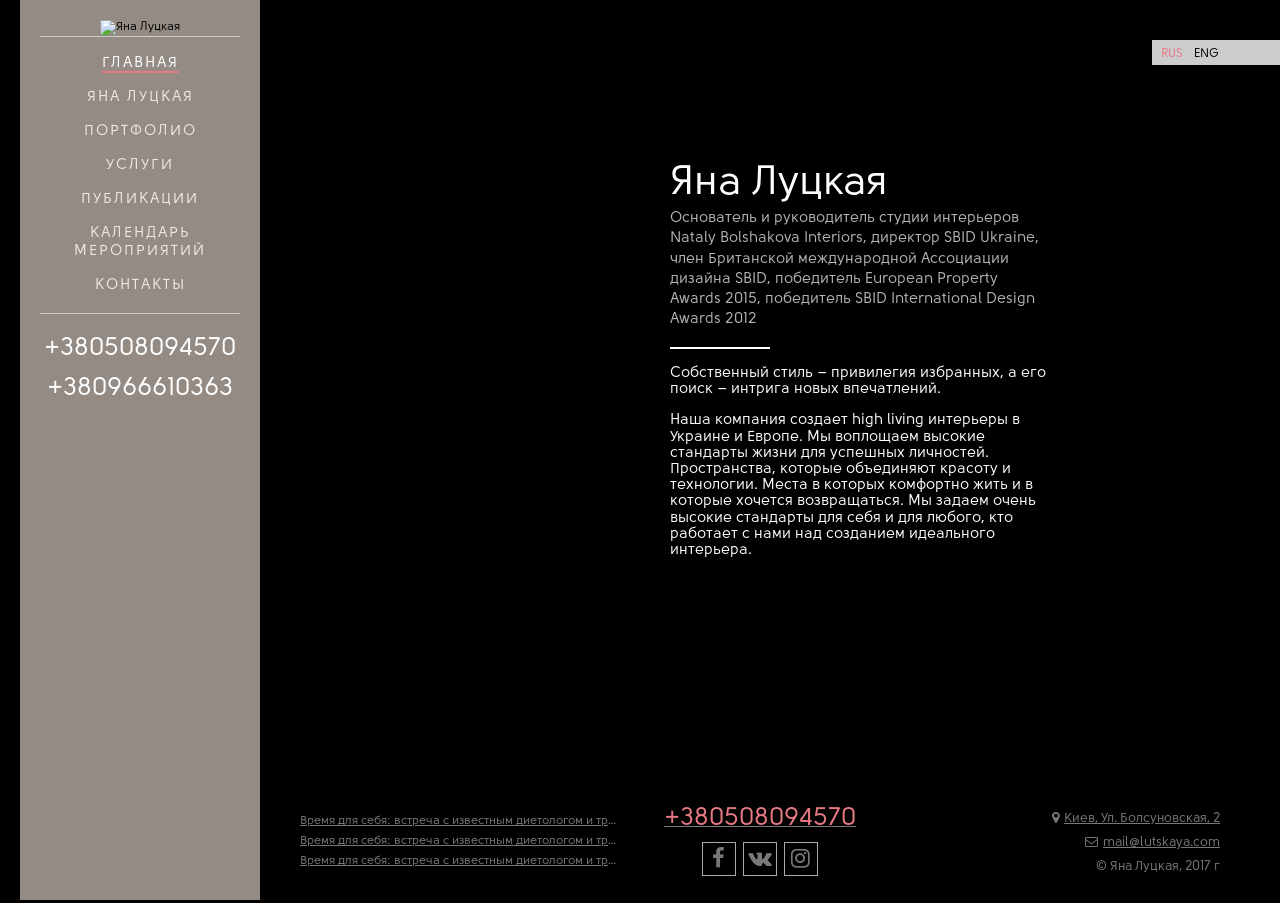
==== app/about.html @ 4d5d0f9c "main, contact, portfolio, about" ====
<!DOCTYPE html>
<html lang="ru">
<head>
	<meta charset="utf-8">
	<title>LutskaDesign</title>
	<meta name="description" content="">

	<meta http-equiv="X-UA-Compatible" content="IE=edge">
	<meta name="viewport" content="width=device-width, initial-scale=1, maximum-scale=1">

	<link rel="shortcut icon" href="favicon/favicon.ico" type="image/x-icon">
	<link rel="apple-touch-icon" href="favicon/apple-touch-icon.png">
	<link rel="apple-touch-icon" sizes="72x72" href="favicon/apple-touch-icon-72x72.png">
	<link rel="apple-touch-icon" sizes="114x114" href="favicon/apple-touch-icon-114x114.png">

	<link rel="stylesheet" href="libs/normalize.css/normalize.css">
	<link rel="stylesheet" href="libs/bootstrap-grid-only/css/grid12.css">
	<link rel="stylesheet" href="css/animate.css">
	<link rel="stylesheet" href="libs/owl-carousel-2/assets/owl.carousel.css">
	<link rel="stylesheet" href="libs/owl-carousel/owl.theme.css">
	<link rel="stylesheet" href="libs/unitegallery/dist/css/unite-gallery.css">
	<link rel="stylesheet" href="css/fonts.css">
	<link rel="stylesheet" href="css/font-awesome.min.css">
	<link rel="stylesheet" href="css/main.css">
	<script src="https://ajax.googleapis.com/ajax/libs/jquery/2.2.4/jquery.min.js"></script>

</head>

<body>

	<div class="sidebar-menu">
		<a href="index.html"><img src="/img/frontend/logo.png" alt="Яна Луцкая" class="logo"></a>
		<ul class="menu">
			<li class="menu-item"><a class="active" href="index.html">главная</a></li>
			<li class="menu-item"><a href="about.html">яна луцкая</a></li>
			<li class="menu-item"><a href="portfolio.html">портфолио</a></li>
			<li class="menu-item"><a href="services.html">услуги</a></li>
			<li class="menu-item"><a href="publication.html">публикации</a></li>
			<li class="menu-item"><a href="calendar.html">календарь мероприятий</a></li>
			<li class="menu-item"><a href="contact.html">контакты</a></li>
		</ul>
		<ul class="phones">
			<li class="phones-item"><a href="tel:+380508094570">+380508094570</a></li>
			<li class="phones-item"><a href="tel:+380966610363">+380966610363</a></li>
		</ul>
	</div>
	<ul class="langs">
		<li class="lang-item"><a class="active" href="#">rus</a></li>
		<li class="lang-item"><a href="#">eng</a></li>
	</ul>

	<div class="about-section page-about-section" style="background-image: url('/img/frontend/about.jpg');">
		<div class="description-wrap">
			<h2 class="about-title"> Яна Луцкая</h2>
			<p class="subtitle">О​снователь и руководитель студии интерьеров​ Nataly Bolshakova Interiors​, директор SBID Ukraine​, ​член​ Британской международной Ассоциации дизайна SBID, победитель European Property Awards 2015, победитель SBID International Design Awards 2012</p>
			<hr class="hr-1">
			<div class="descriotion">
				<p>Собственный стиль – привилегия избранных, а его поиск – интрига новых впечатлений.</p>
				<p>Наша компания создает high living интерьеры в Украине и Европе. ​Мы воплощаем высокие стандарты жизни для успешных личностей. Пространства, которые объединяют красоту и технологии. Места в которых комфортно жить и в которые хочется возвращаться. Мы задаем очень высокие стандарты для себя и для любого, кто работает с нами над созданием идеального интерьера. </p>
			</div>
		</div>
	</div>

	<footer class="footer">
		<div class="wrapper">
			<div class="news">
				<ul class="news-list">
					<li><a href="#">Время для себя: встреча с известным диетологом и тренером Линой Вертагус</a></li>
					<li><a href="#">Время для себя: встреча с известным диетологом и тренером Линой Вертагус</a></li>
					<li><a href="#">Время для себя: встреча с известным диетологом и тренером Линой Вертагус</a></li>
				</ul>
			</div>
			<div class="contacts">
				<ul>
					<li><a href="#"><i class="fa fa-map-marker"></i>Киев, Ул. Болсуновская, 2</a></li>
					<li><a href="mailto:mail@lutskaya.com"><i class="fa fa-envelope-o"></i>mail@lutskaya.com</a></li>
					<li>© Яна Луцкая, 2017 г</li>
				</ul>
			</div>
			<div class="center">
				<div class="phone"><a href="tel:+380508094570">+380508094570</a></div>
				<div class="social clearfix">
					<a href="#"><i class="fa fa-facebook"></i></a>
					<a href="#"><i class="fa fa-vk"></i></a>
					<a href="#"><i class="fa fa-instagram"></i></a>
				</div>
			</div>
		</div>
	</footer>
	<script src="libs/jquery/dist/jquery.min.js"></script>
	<script src="libs/owl-carousel-2/owl.carousel.min.js"></script>
	<script src="libs/unitegallery/dist/js/unitegallery.js"></script>
	<script src="libs/unitegallery/dist/themes/tiles/ug-theme-tiles.js"></script>
	<script src="js/masonry.pkgd.min.js"></script>
	<script src="js/common.js"></script>


</body>
</html>
---- app/libs/bootstrap-grid-only/css/grid12.css ----
@-ms-viewport {
  width: device-width;
}
.visible-xs,
.visible-sm,
.visible-md,
.visible-lg {
  display: none !important;
}
.visible-xs-block,
.visible-xs-inline,
.visible-xs-inline-block,
.visible-sm-block,
.visible-sm-inline,
.visible-sm-inline-block,
.visible-md-block,
.visible-md-inline,
.visible-md-inline-block,
.visible-lg-block,
.visible-lg-inline,
.visible-lg-inline-block {
  display: none !important;
}
@media (max-width: 767px) {
  .visible-xs {
    display: block !important;
  }
  table.visible-xs {
    display: table;
  }
  tr.visible-xs {
    display: table-row !important;
  }
  th.visible-xs,
  td.visible-xs {
    display: table-cell !important;
  }
}
@media (max-width: 767px) {
  .visible-xs-block {
    display: block !important;
  }
}
@media (max-width: 767px) {
  .visible-xs-inline {
    display: inline !important;
  }
}
@media (max-width: 767px) {
  .visible-xs-inline-block {
    display: inline-block !important;
  }
}
@media (min-width: 768px) and (max-width: 991px) {
  .visible-sm {
    display: block !important;
  }
  table.visible-sm {
    display: table;
  }
  tr.visible-sm {
    display: table-row !important;
  }
  th.visible-sm,
  td.visible-sm {
    display: table-cell !important;
  }
}
@media (min-width: 768px) and (max-width: 991px) {
  .visible-sm-block {
    display: block !important;
  }
}
@media (min-width: 768px) and (max-width: 991px) {
  .visible-sm-inline {
    display: inline !important;
  }
}
@media (min-width: 768px) and (max-width: 991px) {
  .visible-sm-inline-block {
    display: inline-block !important;
  }
}
@media (min-width: 992px) and (max-width: 1199px) {
  .visible-md {
    display: block !important;
  }
  table.visible-md {
    display: table;
  }
  tr.visible-md {
    display: table-row !important;
  }
  th.visible-md,
  td.visible-md {
    display: table-cell !important;
  }
}
@media (min-width: 992px) and (max-width: 1199px) {
  .visible-md-block {
    display: block !important;
  }
}
@media (min-width: 992px) and (max-width: 1199px) {
  .visible-md-inline {
    display: inline !important;
  }
}
@media (min-width: 992px) and (max-width: 1199px) {
  .visible-md-inline-block {
    display: inline-block !important;
  }
}
@media (min-width: 1200px) {
  .visible-lg {
    display: block !important;
  }
  table.visible-lg {
    display: table;
  }
  tr.visible-lg {
    display: table-row !important;
  }
  th.visible-lg,
  td.visible-lg {
    display: table-cell !important;
  }
}
@media (min-width: 1200px) {
  .visible-lg-block {
    display: block !important;
  }
}
@media (min-width: 1200px) {
  .visible-lg-inline {
    display: inline !important;
  }
}
@media (min-width: 1200px) {
  .visible-lg-inline-block {
    display: inline-block !important;
  }
}
@media (max-width: 767px) {
  .hidden-xs {
    display: none !important;
  }
}
@media (min-width: 768px) and (max-width: 991px) {
  .hidden-sm {
    display: none !important;
  }
}
@media (min-width: 992px) and (max-width: 1199px) {
  .hidden-md {
    display: none !important;
  }
}
@media (min-width: 1200px) {
  .hidden-lg {
    display: none !important;
  }
}
.visible-print {
  display: none !important;
}
@media print {
  .visible-print {
    display: block !important;
  }
  table.visible-print {
    display: table;
  }
  tr.visible-print {
    display: table-row !important;
  }
  th.visible-print,
  td.visible-print {
    display: table-cell !important;
  }
}
.visible-print-block {
  display: none !important;
}
@media print {
  .visible-print-block {
    display: block !important;
  }
}
.visible-print-inline {
  display: none !important;
}
@media print {
  .visible-print-inline {
    display: inline !important;
  }
}
.visible-print-inline-block {
  display: none !important;
}
@media print {
  .visible-print-inline-block {
    display: inline-block !important;
  }
}
@media print {
  .hidden-print {
    display: none !important;
  }
}
.container {
  margin-right: auto;
  margin-left: auto;
  padding-left: 15px;
  padding-right: 15px;
}
@media (min-width: 768px) {
  .container {
    width: 750px;
  }
}
@media (min-width: 992px) {
  .container {
    width: 970px;
  }
}
@media (min-width: 1200px) {
  .container {
    width: 1170px;
  }
}
.container-fluid {
  margin-right: auto;
  margin-left: auto;
  padding-left: 15px;
  padding-right: 15px;
}
.row {
  margin-left: -15px;
  margin-right: -15px;
}
.col, .col-xs-1, .col-sm-1, .col-md-1, .col-lg-1, .col-xs-2, .col-sm-2, .col-md-2, .col-lg-2, .col-xs-3, .col-sm-3, .col-md-3, .col-lg-3, .col-xs-4, .col-sm-4, .col-md-4, .col-lg-4, .col-xs-5, .col-sm-5, .col-md-5, .col-lg-5, .col-xs-6, .col-sm-6, .col-md-6, .col-lg-6, .col-xs-7, .col-sm-7, .col-md-7, .col-lg-7, .col-xs-8, .col-sm-8, .col-md-8, .col-lg-8, .col-xs-9, .col-sm-9, .col-md-9, .col-lg-9, .col-xs-10, .col-sm-10, .col-md-10, .col-lg-10, .col-xs-11, .col-sm-11, .col-md-11, .col-lg-11, .col-xs-12, .col-sm-12, .col-md-12, .col-lg-12 {
  position: relative;
  min-height: 1px;
  padding-left: 15px;
  padding-right: 15px;
}
.col, .col-xs-1, .col-xs-2, .col-xs-3, .col-xs-4, .col-xs-5, .col-xs-6, .col-xs-7, .col-xs-8, .col-xs-9, .col-xs-10, .col-xs-11, .col-xs-12 {
  float: left;
}
.col-xs-12 {
  width: 100%;
}
.col-xs-11 {
  width: 91.66666667%;
}
.col-xs-10 {
  width: 83.33333333%;
}
.col-xs-9 {
  width: 75%;
}
.col-xs-8 {
  width: 66.66666667%;
}
.col-xs-7 {
  width: 58.33333333%;
}
.col-xs-6 {
  width: 50%;
}
.col-xs-5 {
  width: 41.66666667%;
}
.col-xs-4 {
  width: 33.33333333%;
}
.col-xs-3 {
  width: 25%;
}
.col-xs-2 {
  width: 16.66666667%;
}
.col-xs-1 {
  width: 8.33333333%;
}
.col-xs-pull-12 {
  right: 100%;
}
.col-xs-pull-11 {
  right: 91.66666667%;
}
.col-xs-pull-10 {
  right: 83.33333333%;
}
.col-xs-pull-9 {
  right: 75%;
}
.col-xs-pull-8 {
  right: 66.66666667%;
}
.col-xs-pull-7 {
  right: 58.33333333%;
}
.col-xs-pull-6 {
  right: 50%;
}
.col-xs-pull-5 {
  right: 41.66666667%;
}
.col-xs-pull-4 {
  right: 33.33333333%;
}
.col-xs-pull-3 {
  right: 25%;
}
.col-xs-pull-2 {
  right: 16.66666667%;
}
.col-xs-pull-1 {
  right: 8.33333333%;
}
.col-xs-pull-0 {
  right: auto;
}
.col-xs-push-12 {
  left: 100%;
}
.col-xs-push-11 {
  left: 91.66666667%;
}
.col-xs-push-10 {
  left: 83.33333333%;
}
.col-xs-push-9 {
  left: 75%;
}
.col-xs-push-8 {
  left: 66.66666667%;
}
.col-xs-push-7 {
  left: 58.33333333%;
}
.col-xs-push-6 {
  left: 50%;
}
.col-xs-push-5 {
  left: 41.66666667%;
}
.col-xs-push-4 {
  left: 33.33333333%;
}
.col-xs-push-3 {
  left: 25%;
}
.col-xs-push-2 {
  left: 16.66666667%;
}
.col-xs-push-1 {
  left: 8.33333333%;
}
.col-xs-push-0 {
  left: auto;
}
.col-xs-offset-12 {
  margin-left: 100%;
}
.col-xs-offset-11 {
  margin-left: 91.66666667%;
}
.col-xs-offset-10 {
  margin-left: 83.33333333%;
}
.col-xs-offset-9 {
  margin-left: 75%;
}
.col-xs-offset-8 {
  margin-left: 66.66666667%;
}
.col-xs-offset-7 {
  margin-left: 58.33333333%;
}
.col-xs-offset-6 {
  margin-left: 50%;
}
.col-xs-offset-5 {
  margin-left: 41.66666667%;
}
.col-xs-offset-4 {
  margin-left: 33.33333333%;
}
.col-xs-offset-3 {
  margin-left: 25%;
}
.col-xs-offset-2 {
  margin-left: 16.66666667%;
}
.col-xs-offset-1 {
  margin-left: 8.33333333%;
}
.col-xs-offset-0 {
  margin-left: 0%;
}
@media (min-width: 768px) {
  .col, .col-sm-1, .col-sm-2, .col-sm-3, .col-sm-4, .col-sm-5, .col-sm-6, .col-sm-7, .col-sm-8, .col-sm-9, .col-sm-10, .col-sm-11, .col-sm-12 {
    float: left;
  }
  .col-sm-12 {
    width: 100%;
  }
  .col-sm-11 {
    width: 91.66666667%;
  }
  .col-sm-10 {
    width: 83.33333333%;
  }
  .col-sm-9 {
    width: 75%;
  }
  .col-sm-8 {
    width: 66.66666667%;
  }
  .col-sm-7 {
    width: 58.33333333%;
  }
  .col-sm-6 {
    width: 50%;
  }
  .col-sm-5 {
    width: 41.66666667%;
  }
  .col-sm-4 {
    width: 33.33333333%;
  }
  .col-sm-3 {
    width: 25%;
  }
  .col-sm-2 {
    width: 16.66666667%;
  }
  .col-sm-1 {
    width: 8.33333333%;
  }
  .col-sm-pull-12 {
    right: 100%;
  }
  .col-sm-pull-11 {
    right: 91.66666667%;
  }
  .col-sm-pull-10 {
    right: 83.33333333%;
  }
  .col-sm-pull-9 {
    right: 75%;
  }
  .col-sm-pull-8 {
    right: 66.66666667%;
  }
  .col-sm-pull-7 {
    right: 58.33333333%;
  }
  .col-sm-pull-6 {
    right: 50%;
  }
  .col-sm-pull-5 {
    right: 41.66666667%;
  }
  .col-sm-pull-4 {
    right: 33.33333333%;
  }
  .col-sm-pull-3 {
    right: 25%;
  }
  .col-sm-pull-2 {
    right: 16.66666667%;
  }
  .col-sm-pull-1 {
    right: 8.33333333%;
  }
  .col-sm-pull-0 {
    right: auto;
  }
  .col-sm-push-12 {
    left: 100%;
  }
  .col-sm-push-11 {
    left: 91.66666667%;
  }
  .col-sm-push-10 {
    left: 83.33333333%;
  }
  .col-sm-push-9 {
    left: 75%;
  }
  .col-sm-push-8 {
    left: 66.66666667%;
  }
  .col-sm-push-7 {
    left: 58.33333333%;
  }
  .col-sm-push-6 {
    left: 50%;
  }
  .col-sm-push-5 {
    left: 41.66666667%;
  }
  .col-sm-push-4 {
    left: 33.33333333%;
  }
  .col-sm-push-3 {
    left: 25%;
  }
  .col-sm-push-2 {
    left: 16.66666667%;
  }
  .col-sm-push-1 {
    left: 8.33333333%;
  }
  .col-sm-push-0 {
    left: auto;
  }
  .col-sm-offset-12 {
    margin-left: 100%;
  }
  .col-sm-offset-11 {
    margin-left: 91.66666667%;
  }
  .col-sm-offset-10 {
    margin-left: 83.33333333%;
  }
  .col-sm-offset-9 {
    margin-left: 75%;
  }
  .col-sm-offset-8 {
    margin-left: 66.66666667%;
  }
  .col-sm-offset-7 {
    margin-left: 58.33333333%;
  }
  .col-sm-offset-6 {
    margin-left: 50%;
  }
  .col-sm-offset-5 {
    margin-left: 41.66666667%;
  }
  .col-sm-offset-4 {
    margin-left: 33.33333333%;
  }
  .col-sm-offset-3 {
    margin-left: 25%;
  }
  .col-sm-offset-2 {
    margin-left: 16.66666667%;
  }
  .col-sm-offset-1 {
    margin-left: 8.33333333%;
  }
  .col-sm-offset-0 {
    margin-left: 0%;
  }
}
@media (min-width: 992px) {
  .col, .col-md-1, .col-md-2, .col-md-3, .col-md-4, .col-md-5, .col-md-6, .col-md-7, .col-md-8, .col-md-9, .col-md-10, .col-md-11, .col-md-12 {
    float: left;
  }
  .col-md-12 {
    width: 100%;
  }
  .col-md-11 {
    width: 91.66666667%;
  }
  .col-md-10 {
    width: 83.33333333%;
  }
  .col-md-9 {
    width: 75%;
  }
  .col-md-8 {
    width: 66.66666667%;
  }
  .col-md-7 {
    width: 58.33333333%;
  }
  .col-md-6 {
    width: 50%;
  }
  .col-md-5 {
    width: 41.66666667%;
  }
  .col-md-4 {
    width: 33.33333333%;
  }
  .col-md-3 {
    width: 25%;
  }
  .col-md-2 {
    width: 16.66666667%;
  }
  .col-md-1 {
    width: 8.33333333%;
  }
  .col-md-pull-12 {
    right: 100%;
  }
  .col-md-pull-11 {
    right: 91.66666667%;
  }
  .col-md-pull-10 {
    right: 83.33333333%;
  }
  .col-md-pull-9 {
    right: 75%;
  }
  .col-md-pull-8 {
    right: 66.66666667%;
  }
  .col-md-pull-7 {
    right: 58.33333333%;
  }
  .col-md-pull-6 {
    right: 50%;
  }
  .col-md-pull-5 {
    right: 41.66666667%;
  }
  .col-md-pull-4 {
    right: 33.33333333%;
  }
  .col-md-pull-3 {
    right: 25%;
  }
  .col-md-pull-2 {
    right: 16.66666667%;
  }
  .col-md-pull-1 {
    right: 8.33333333%;
  }
  .col-md-pull-0 {
    right: auto;
  }
  .col-md-push-12 {
    left: 100%;
  }
  .col-md-push-11 {
    left: 91.66666667%;
  }
  .col-md-push-10 {
    left: 83.33333333%;
  }
  .col-md-push-9 {
    left: 75%;
  }
  .col-md-push-8 {
    left: 66.66666667%;
  }
  .col-md-push-7 {
    left: 58.33333333%;
  }
  .col-md-push-6 {
    left: 50%;
  }
  .col-md-push-5 {
    left: 41.66666667%;
  }
  .col-md-push-4 {
    left: 33.33333333%;
  }
  .col-md-push-3 {
    left: 25%;
  }
  .col-md-push-2 {
    left: 16.66666667%;
  }
  .col-md-push-1 {
    left: 8.33333333%;
  }
  .col-md-push-0 {
    left: auto;
  }
  .col-md-offset-12 {
    margin-left: 100%;
  }
  .col-md-offset-11 {
    margin-left: 91.66666667%;
  }
  .col-md-offset-10 {
    margin-left: 83.33333333%;
  }
  .col-md-offset-9 {
    margin-left: 75%;
  }
  .col-md-offset-8 {
    margin-left: 66.66666667%;
  }
  .col-md-offset-7 {
    margin-left: 58.33333333%;
  }
  .col-md-offset-6 {
    margin-left: 50%;
  }
  .col-md-offset-5 {
    margin-left: 41.66666667%;
  }
  .col-md-offset-4 {
    margin-left: 33.33333333%;
  }
  .col-md-offset-3 {
    margin-left: 25%;
  }
  .col-md-offset-2 {
    margin-left: 16.66666667%;
  }
  .col-md-offset-1 {
    margin-left: 8.33333333%;
  }
  .col-md-offset-0 {
    margin-left: 0%;
  }
}
@media (min-width: 1200px) {
  .col, .col-lg-1, .col-lg-2, .col-lg-3, .col-lg-4, .col-lg-5, .col-lg-6, .col-lg-7, .col-lg-8, .col-lg-9, .col-lg-10, .col-lg-11, .col-lg-12 {
    float: left;
  }
  .col-lg-12 {
    width: 100%;
  }
  .col-lg-11 {
    width: 91.66666667%;
  }
  .col-lg-10 {
    width: 83.33333333%;
  }
  .col-lg-9 {
    width: 75%;
  }
  .col-lg-8 {
    width: 66.66666667%;
  }
  .col-lg-7 {
    width: 58.33333333%;
  }
  .col-lg-6 {
    width: 50%;
  }
  .col-lg-5 {
    width: 41.66666667%;
  }
  .col-lg-4 {
    width: 33.33333333%;
  }
  .col-lg-3 {
    width: 25%;
  }
  .col-lg-2 {
    width: 16.66666667%;
  }
  .col-lg-1 {
    width: 8.33333333%;
  }
  .col-lg-pull-12 {
    right: 100%;
  }
  .col-lg-pull-11 {
    right: 91.66666667%;
  }
  .col-lg-pull-10 {
    right: 83.33333333%;
  }
  .col-lg-pull-9 {
    right: 75%;
  }
  .col-lg-pull-8 {
    right: 66.66666667%;
  }
  .col-lg-pull-7 {
    right: 58.33333333%;
  }
  .col-lg-pull-6 {
    right: 50%;
  }
  .col-lg-pull-5 {
    right: 41.66666667%;
  }
  .col-lg-pull-4 {
    right: 33.33333333%;
  }
  .col-lg-pull-3 {
    right: 25%;
  }
  .col-lg-pull-2 {
    right: 16.66666667%;
  }
  .col-lg-pull-1 {
    right: 8.33333333%;
  }
  .col-lg-pull-0 {
    right: auto;
  }
  .col-lg-push-12 {
    left: 100%;
  }
  .col-lg-push-11 {
    left: 91.66666667%;
  }
  .col-lg-push-10 {
    left: 83.33333333%;
  }
  .col-lg-push-9 {
    left: 75%;
  }
  .col-lg-push-8 {
    left: 66.66666667%;
  }
  .col-lg-push-7 {
    left: 58.33333333%;
  }
  .col-lg-push-6 {
    left: 50%;
  }
  .col-lg-push-5 {
    left: 41.66666667%;
  }
  .col-lg-push-4 {
    left: 33.33333333%;
  }
  .col-lg-push-3 {
    left: 25%;
  }
  .col-lg-push-2 {
    left: 16.66666667%;
  }
  .col-lg-push-1 {
    left: 8.33333333%;
  }
  .col-lg-push-0 {
    left: auto;
  }
  .col-lg-offset-12 {
    margin-left: 100%;
  }
  .col-lg-offset-11 {
    margin-left: 91.66666667%;
  }
  .col-lg-offset-10 {
    margin-left: 83.33333333%;
  }
  .col-lg-offset-9 {
    margin-left: 75%;
  }
  .col-lg-offset-8 {
    margin-left: 66.66666667%;
  }
  .col-lg-offset-7 {
    margin-left: 58.33333333%;
  }
  .col-lg-offset-6 {
    margin-left: 50%;
  }
  .col-lg-offset-5 {
    margin-left: 41.66666667%;
  }
  .col-lg-offset-4 {
    margin-left: 33.33333333%;
  }
  .col-lg-offset-3 {
    margin-left: 25%;
  }
  .col-lg-offset-2 {
    margin-left: 16.66666667%;
  }
  .col-lg-offset-1 {
    margin-left: 8.33333333%;
  }
  .col-lg-offset-0 {
    margin-left: 0%;
  }
}
.clearfix,
.clearfix:before,
.clearfix:after,
.container:before,
.container:after,
.container-fluid:before,
.container-fluid:after,
.row:before,
.row:after {
  content: " ";
  display: table;
}
.clearfix:after,
.container:after,
.container-fluid:after,
.row:after {
  clear: both;
}
.center-block {
  display: block;
  margin-left: auto;
  margin-right: auto;
}
.pull-right {
  float: right !important;
}
.pull-left {
  float: left !important;
}
*,
*:before,
*:after {
  -webkit-box-sizing: border-box;
  -moz-box-sizing: border-box;
  box-sizing: border-box;
}
---- app/libs/unitegallery/dist/css/unite-gallery.css ----
.---------Protection--------{}

.ug-gallery-wrapper, 
.ug-gallery-wrapper *{
	transition: all !important;
	-o-transition: all !important;
	-webkit-transition: all;
	-moz-transition: all !important;
	-ms-transition: all !important;
	max-width:none;
}

.ug-gallery-wrapper{
	z-index:0;
} 

.ug-item-wrapper img{
	width:auto;
	max-width:none;
	margin:0px;
	padding:0px;
}

.ug-videoplayer-wrapper video{
	height:100%;
	width:100%;
}

.---------General_Styles--------{}

.ug-rtl{
	direction:rtl;
}

.ug-gallery-wrapper{
	overflow:hidden;
	position:relative;
	font-family:Arial, Helvetica, sans-serif;
}

.ug-error-message{
	text-align:center;
	padding-top:30px;
	padding-bottom:30px;
	font-size:20px;
	color:#F30D0D;
}

.ug-error-message-wrapper{
	width:100%;
	height:100%;
	border:1px solid black;
}

.ug-gallery-wrapper .ug-canvas-pie{
	position:absolute;
	z-index:4;
}

.ug-gallery-wrapper .ug-progress-bar{
	position:absolute;
	overflow:hidden;
	z-index:4;
}

.ug-gallery-wrapper .ug-progress-bar-inner{
	xposition:absolute;
}

.ug-gallery-wrapper.ug-fullscreen{
	height: 100% !important;
	width: 100% !important;
	max-width:none !important;
	max-height:none !important;
}

.ug-gallery-wrapper.ug-fake-fullscreen{
	position: fixed !important;
	height: auto !important;
	width: auto !important;
	max-width:none !important;
	max-height:none !important;
	margin: 0px !important;
	padding: 0px !important;
	top: 0px !important;
	left: 0px !important;
	bottom: 0px !important;
	right: 0px !important;
	z-index: 999999 !important;
}

.ug-body-fullscreen{
	overflow: hidden !important;
	height: 100% !important;
	width: 100% !important;
	margin:0px !important;
	padding:0px !important;	
}

.ug-gallery-wrapper .ug-preloader-trans{
	display:block;
	height:35px;
	width:32px;
	height:32px;
	background-image:url('../images/loader_skype_trans.gif');
	background-repeat:no-repeat;
}


.--------------SLIDER------------------{}

.ug-gallery-wrapper .ug-slider-wrapper{
	position:absolute;
	overflow:hidden;
	z-index:1;
	background-color:#000000;
}


.ug-slider-wrapper .ug-slide-wrapper{
	position:absolute;
}

.ug-slide-wrapper.ug-slide-clickable{
	cursor:pointer;
}

.ug-slider-wrapper .ug-slider-inner{
	position:absolute;
	z-index:0;
}

.ug-slider-wrapper .ug-item-wrapper{
	position:absolute;
	overflow:hidden;
}

.ug-slider-wrapper,
.ug-item-wrapper img{
	
	-webkit-user-select: none;	/* make unselectable */         
	-moz-user-select: none; 
	-ms-user-select: none;	
	max-width:none !important;
	box-sizing:border-box;
}

.ug-slider-wrapper .ug-slider-preloader{
	position:absolute;
	z-index:1;
	border:2px solid #ffffff;
	border-radius:6px;
	background-color:#ffffff;
	background-position:center center;
	background-repeat:no-repeat;
}

.ug-slider-preloader.ug-loader1{
	width:30px;
	height:30px;
	background-image:url('../images/loader-white1.gif');
}

.ug-slider-preloader.ug-loader1.ug-loader-black{
	background-image:url('../images/loader-black1.gif');	
}
	
.ug-slider-preloader.ug-loader2{
	width:32px;
	height:32px;
	background-image:url('../images/loader-white2.gif');
}

.ug-slider-preloader.ug-loader2.ug-loader-black{
	background-image:url('../images/loader-black2.gif');	
}

.ug-slider-preloader.ug-loader3{
	width:38px;
	height:38px;
	background-image:url('../images/loader-white3.gif');
}

.ug-slider-preloader.ug-loader3.ug-loader-black{
	background-image:url('../images/loader-black3.gif');	
}

.ug-slider-preloader.ug-loader4{
	width:32px;
	height:32px;
	background-image:url('../images/loader-white4.gif');
	background-color:white;
}

.ug-slider-preloader.ug-loader4.ug-loader-black{
	background-image:url('../images/loader-black4.gif');	
}

.ug-slider-preloader.ug-loader5{
	width:60px;
	height:8px;
	background-image:url('../images/loader-white5.gif');
	background-color:white;
	border:none;
	border-radius:0px;
}

.ug-slider-preloader.ug-loader5.ug-loader-black{
	background-image:url('../images/loader-black5.gif');
	border:2px solid #000000;
}

.ug-slider-preloader.ug-loader6{
	width:32px;
	height:32px;
	background-image:url('../images/loader-white6.gif');
}

.ug-slider-preloader.ug-loader6.ug-loader-black{
	background-image:url('../images/loader-black6.gif');	
}

.ug-slider-preloader.ug-loader7{
	width:32px;
	height:10px;
	background-image:url('../images/loader-white7.gif');
	border-width:3px;
	border-radius:3px;
}

.ug-slider-preloader.ug-loader7.ug-loader-black{
	background-image:url('../images/loader-black7.gif');	
}

.ug-slider-preloader.ug-loader-black{
	border-color:#000000;
	background-color:#000000;
}

.ug-slider-preloader.ug-loader-nobg{
	background-color:transparent;
}

.ug-slider-wrapper .ug-button-videoplay{
	position:absolute;
	z-index:2;
	cursor:pointer;	
}

.ug-slider-wrapper .ug-button-videoplay.ug-type-square{	
	width:86px;
	height:66px;
	background-image:url('../images/play-button-square.png');
	background-position:0px -66px;
}

.ug-slider-wrapper .ug-button-videoplay.ug-type-square.ug-button-hover{
	background-position:0px 0px;
}


.ug-slider-wrapper .ug-button-videoplay.ug-type-round{	
	width:76px;
	height:76px;
	background-image:url('../images/play-button-round.png');
	opacity:0.9;
	filter: alpha(opacity = 90);
	transition: all 0.3s ease 0s !important;
}


.ug-slider-wrapper .ug-button-videoplay.ug-type-round.ug-button-hover{
	opacity:1;
	filter: alpha(opacity = 100);
	transition: all 0.3s ease 0s !important;
}


.--------------VIDEO_PLAYER------------------{}

.ug-gallery-wrapper .ug-videoplayer{
	position:absolute;
	z-index:100;	
	background-color:#000000;
	background-image:url('../images/loader-black1.gif');	
	background-repeat:no-repeat;
	background-position:center center;
	box-sizing:border-box;
	-moz-box-sizing:border-box;
}

.ug-videoplayer .ug-videoplayer-wrapper{
	width:100%;
	height:100%;
	background-color:#000000;
	background-image:url('../images/loader-black1.gif');	
	background-repeat:no-repeat;
	background-position:center center;
}


.ug-videoplayer .ug-videoplayer-button-close{
	position:absolute;
	height:64px;
	width:64px;
	background-image:url('../images/button-close.png');
	cursor:pointer;
	z-index:1000;
}


.ug-videoplayer .ug-videoplayer-button-close:hover{
	background-position: 0px -64px;
}

.--------------THUMBS_STRIP------------------{}


.ug-gallery-wrapper .ug-thumbs-strip,
.ug-gallery-wrapper .ug-thumbs-grid{
	position:absolute;
	overflow:hidden;
	
	-webkit-user-select: none;	/* make unselectable */         
	-moz-user-select: none; 
	-ms-user-select: none;
	
	xbackground-color:green;
	z-index:10;
}

.ug-thumbs-strip.ug-dragging{
	xcursor: -webkit-grab;
	xcursor: -moz-grab;
}

.ug-gallery-wrapper .ug-thumbs-strip-inner,
.ug-gallery-wrapper .ug-thumbs-grid-inner{
	position:absolute;
}

.ug-thumb-wrapper.ug-thumb-generated{
	position:absolute;
	overflow:hidden;
	
	-webkit-user-select: none;	/* make unselectable */         
	-moz-user-select: none; 
	-ms-user-select: none;
	
	box-sizing:border-box;
	-moz-box-sizing:border-box;
}


.ug-thumb-wrapper.ug-thumb-generated .ug-thumb-loader,
.ug-thumb-wrapper.ug-thumb-generated .ug-thumb-error{
	position:absolute;
	top:0px;
	left:0px;
	background-repeat:no-repeat;
	background-position:center center;
}

.ug-thumb-wrapper .ug-thumb-border-overlay{
	position:absolute;
	top:0px;
	left:0px;
	z-index:4;
	box-sizing:border-box;
	-moz-box-sizing:border-box;
	border-style:solid;
}

.ug-thumb-wrapper .ug-thumb-overlay{
	position:absolute;
	top:0px;
	left:0px;
	z-index:3;
}

.ug-thumb-wrapper.ug-thumb-generated .ug-thumb-loader-dark{
	background-image:url('../images/loader.gif');
}

.ug-thumb-wrapper.ug-thumb-generated .ug-thumb-loader-bright{
	background-image:url('../images/loader_bright.gif');
}

.ug-thumb-wrapper.ug-thumb-generated .ug-thumb-error{
	background-image:url('../images/not_loaded.png');
}

.ug-thumb-wrapper.ug-thumb-generated img{
	position:absolute;
	z-index:1;
	max-width:none !important;
}

.ug-thumb-wrapper.ug-thumb-generated img.ug-thumb-image-overlay{
	position:absolute;
	z-index:2;
	max-width:none !important;
}


/* bw desaturate effect lightweight */
img.ug-bw-effect{
	filter: grayscale(100%);
    filter: url("data:image/svg+xml;utf8,<svg xmlns=\'http://www.w3.org/2000/svg\'><filter id=\'grayscale\'><feColorMatrix type=\'matrix\' values=\'0.3333 0.3333 0.3333 0 0 0.3333 0.3333 0.3333 0 0 0.3333 0.3333 0.3333 0 0 0 0 0 1 0\'/></filter></svg>#grayscale"); /* Firefox 10+, Firefox on Android */	
	-moz-filter: grayscale(100%);
	-webkit-filter: grayscale(100%); 
}

/* blur effect desaturate effect lightweight */
img.ug-blur-effect{
	
	filter: blur(0.8px); 
	-webkit-filter: blur(0.8px);
	-moz-filter: blur(0.8px);
	-o-filter: blur(0.8px);
	-ms-filter: blur(0.8px);    
    filter: url("data:image/svg+xml;utf8,<svg xmlns=\'http://www.w3.org/2000/svg\'><filter id='blur'><feGaussianBlur stdDeviation=\'0.8\' /></filter></svg>#blur"); /* Firefox 10+, Firefox on Android */
	filter:progid:DXImageTransform.Microsoft.Blur(PixelRadius='0.8');
}

img.ug-sepia-effect{
	-webkit-filter: sepia(1);
	-webkit-filter: sepia(100%); -moz-filter: sepia(100%);
	-ms-filter: sepia(100%); -o-filter: sepia(100%);
	filter: url("data:image/svg+xml;utf8,<svg xmlns=\'http://www.w3.org/2000/svg\'><filter id=\'sepia\'><feColorMatrix values=\'0.14 0.45 0.05 0 0 0.12 0.39 0.04 0 0 0.08 0.28 0.03 0 0 0 0 0 1 0\' /></filter></svg>#sepia"); /* Firefox 10+, Firefox on Android */
	filter: sepia(100%);
	background-color: #5E2612;
	filter: alpha(opacity = 50);
	zoom:1;
}


.--------------BULLETS------------------{}


.ug-gallery-wrapper .ug-bullets{
	position: absolute;
	top:0px;
	left:0px;
	margin:0px;
	padding:0px;
}

.ug-gallery-wrapper .ug-bullets .ug-bullet{
	background-repeat:no-repeat;
	cursor:pointer;
	display:block;
	float:left;
	z-index:2;
}

.ug-gallery-wrapper .ug-bullets .ug-bullet:first-child{
	margin-left:0px;
}


.--------------TEXT_PANEL------------------{}

.ug-gallery-wrapper .ug-textpanel{
	position:absolute;
	overflow:hidden;
}

.ug-slider-wrapper .ug-textpanel{
	z-index:2;
}

.ug-gallery-wrapper .ug-textpanel-bg,
.ug-gallery-wrapper .ug-textpanel-title,
.ug-gallery-wrapper .ug-textpanel-description{
	display:block;
	position:absolute;
	margin:0px;
	padding:0px;
}


.ug-gallery-wrapper .ug-textpanel-bg{
	background-color:#000000;
	opacity:0.4;
	filter: alpha(opacity = 40);
	z-index:1;
}

.ug-textpanel-textwrapper{
	overflow:hidden;
}

.ug-gallery-wrapper .ug-textpanel-title{
	font-size:16px;
	font-weight:bold;
	color:white;
	text-align:left;
	z-index:2;	
}

.ug-gallery-wrapper .ug-textpanel-description{
	font-size:14px;
	color:white;
	text-align:left;
	z-index:3;
}


.--------------ZOOM_PANEL------------------{}

.ug-slider-wrapper .ug-zoompanel{
	position:absolute;
	top:200px;
	left:100px;
}

.ug-zoompanel .ug-zoompanel-button{
    background-repeat: no-repeat;
    cursor:pointer;
    display:block;
}


.--------------ZOOM_PANEL_BUTTONS------------------{}

.ug-gallery-wrapper .ug-arrow-left{
	position:absolute;	
	background-repeat:no-repeat;
	display:block;
	cursor:pointer;
}

.ug-gallery-wrapper .ug-arrow-right{
	position:absolute;
	background-repeat:no-repeat;
	cursor:pointer;
}


.--------------GRID_PANEL_AND_ARROWS------------------{}


.ug-gallery-wrapper .ug-grid-panel{
	position:absolute;
    background-color: #000000;
    xbackground-color: blue;

    z-index:2;
}


.ug-gallery-wrapper .ug-grid-panel .grid-arrow{
	position:absolute;
	background-repeat:no-repeat;
	cursor:pointer;
	z-index:11;
}

.ug-gallery-wrapper .ug-grid-panel .grid-arrow.ug-button-disabled{
	cursor:default;	
}


/* handle tip */
.ug-gallery-wrapper .ug-panel-handle-tip{
	position:absolute;
	z-index:13;
	cursor:pointer;
}

.ug-gallery-wrapper .ug-overlay-disabled{
	position:absolute;
	z-index:100;
	width:100%;
	height:100%;
	background-color:#000000;
	opacity: 0.3;
    filter: alpha(opacity=30);	
	background-image:url('../images/cover-grid.png');
}


.--------------STRIP_PANEL------------------{}

.ug-gallery-wrapper .ug-strip-panel{
	position:absolute;
	background-color:#000000;
	z-index:2;
}

.ug-strip-panel .ug-strip-arrow{
	position:absolute;	
	cursor:pointer;
}

.ug-strip-panel .ug-strip-arrow.ug-button-disabled{
	cursor:default;
}


.ug-strip-panel .ug-strip-arrow-tip{
	position:absolute;
}

.--------------TILES------------------{}

.ug-thumb-wrapper.ug-tile{
	display:block;
	position:absolute;
	box-sizing:border-box;
	-moz-box-sizing:border-box;
	overflow:hidden;
	padding:0px;
	margin:0px;
}

.ug-tile .ug-tile-cloneswrapper{
	position:absolute;
	width:0px;
	height:0px;
	top:0px;
	left:0px;
	overflow:hidden;
	opacity:0;
	filter: alpha(opacity = 90);
}


/* transit something */
/* transit fixed size items */
/* transit image overlay */

.ug-tiles-transit.ug-tiles-transition-active .ug-thumb-wrapper.ug-tile,
.ug-tiles-transit.ug-tiles-transition-active .ug-thumb-wrapper.ug-tile .ug-trans-enabled{
	transition: left 0.7s ease 0s, top 0.7s ease 0s, width 0.7s ease 0s, height 0.7s ease 0s !important;
}


.ug-thumb-wrapper.ug-tile.ug-tile-clickable{
	cursor: pointer;
}

.ug-thumb-wrapper.ug-tile .ug-image-container{
	position:absolute;
	overflow:hidden;
	z-index:1;
	top:0px;
	left:0px;
}

.ug-thumb-wrapper.ug-tile img.ug-thumb-image{

	-webkit-user-select: none;	/* make unselectable */         
	-moz-user-select: none; 
	-ms-user-select: none;	
	max-width:none !important;
	max-height:none !important;

	display:block;	
	border:none;
	padding:0px !important;
	margin:0px !important;
	
	width:auto;
	height:auto;
	position:absolute;
}


.ug-thumb-wrapper.ug-tile .ug-tile-image-overlay{
	position:absolute;
	overflow:hidden;
	z-index:2;
	top:0px;
	left:0px;
}

.ug-thumb-wrapper.ug-tile .ug-tile-image-overlay img{
	width:100%;
	max-width:none !important;	
}

.ug-tiletype-justified .ug-thumb-wrapper.ug-tile .ug-tile-image-overlay img{
	height:100%;
	max-width:none !important;	
}

.ug-thumb-wrapper.ug-tile .ug-tile-icon{
	position:absolute;
	width:38px;
	height:38px;
	background-repeat:no-repeat;
	background-position:0 0;
	xbackground-color:green;
	z-index:6;
	top:1px;
	left:1px;
	cursor:pointer;
}

.ug-thumb-wrapper.ug-tile .ug-tile-icon.ug-icon-link{
	background-image:url('../images/icon-link32.png');	
}

.ug-thumb-wrapper.ug-tile .ug-tile-icon.ug-icon-zoom{
	background-image:url('../images/icon-zoom32.png');	
}

.ug-thumb-wrapper.ug-tile .ug-tile-icon.ug-icon-play{
	background-image:url('../images/icon-play32.png');	
}

.ug-thumb-wrapper.ug-tile .ug-tile-icon:hover{
	background-position:0 -38px;
}


.ug-thumbs-grid .ug-tile-image-overlay img{
	width:auto;
	height:auto;
	position:absolute;
	max-width:none !important;
}

/* text panel on tiles*/

.ug-tile .ug-textpanel{
	z-index: 5;
	cursor:default;
}

.ug-tile.ug-tile-clickable .ug-textpanel{
	cursor:pointer;
}

.ug-tile .ug-textpanel-title{
	font-size:14px;
	font-weight:bold;
}

.--------------CAROUSEL------------------{}

.ug-gallery-wrapper .ug-carousel-wrapper{
	position:absolute;
	overflow:hidden;
}

.ug-gallery-wrapper .ug-carousel-inner{
	position:absolute;
}


.------------------LIGHTBOX---------------------{}

.ug-gallery-wrapper.ug-lightbox{
	display: none;
	position: fixed;
    border: none;
    padding:0px;
    margin:0px;
    outline: invert none medium;
    overflow: hidden;
    top: 0;
    left: 0;
	width: 100%;
    height: 100%;
	max-width:none !important;
	max-height:none !important;
    z-index: 999999;
}

.ug-lightbox .ug-lightbox-top-panel{
	position:absolute;
	z-index:2;
}

.ug-lightbox .ug-lightbox-top-panel-overlay{
	width:100%;
	height:100%;
	position:absolute;
	background-color:#000000;
	opacity:0.4;
	filter: alpha(opacity=40);
}


.ug-lightbox .ug-lightbox-overlay{
	z-index:1;
	width:100%;
	height:100%;
    background-color:#000000;
    opacity:1;
}

.ug-lightbox .ug-slider-wrapper{
	z-index:1;
	xbackground-color:green;
	background-color:transparent !important;
}

.ug-lightbox .ug-textpanel{
	z-index: 2;
}


.ug-lightbox .ug-lightbox-arrow-left,
.ug-lightbox .ug-lightbox-arrow-right{
	position:absolute;
	width:50px;
	height:55px;
	background-repeat:no-repeat;
	background-image:url('../images/lightbox-arrow-left.png');
	background-position:0px 0px;
	z-index:3;
	cursor:pointer;
}

.ug-lightbox .ug-lightbox-arrow-right{
	background-image:url('../images/lightbox-arrow-right.png');
}

.ug-lightbox .ug-lightbox-button-close{
	position:absolute;
	width:36px;
	height:36px;
	background-repeat:no-repeat;
	background-image:url('../images/lightbox-icon-close.png');
	background-position:0px 0px;
	z-index:4;
	cursor:pointer;
}


.ug-lightbox-compact .ug-lightbox-button-close{
	width:45px;
	height:41px;
	background-image:url('../images/lightbox-icon-close-compact2.png');
}


.ug-lightbox .ug-lightbox-arrow-left.ug-arrow-hover,
.ug-lightbox .ug-lightbox-arrow-right.ug-arrow-hover{
	background-position:0px -55px;	
}

.ug-lightbox .ug-lightbox-button-close.ug-button-hover{
	background-position:0px -35px;
}

.ug-lightbox-compact .ug-lightbox-button-close.ug-button-hover{
	background-position:0px -40px;
}

.ug-lightbox .ug-lightbox-numbers{
	position:absolute;
	color:#e5e5e5;
	font-size:12px;
	top:14px;
	left:8px;
	z-index:3;
}

.ug-lightbox-compact .ug-lightbox-numbers{
	font-size: 14px;
	padding-right:5px;
	padding-top:7px;
}

.ug-lightbox .ug-textpanel-title,
.ug-lightbox .ug-textpanel-description{
	font-size: 14px;
	font-weight: normal;
	color: #e5e5e5;
}

.ug-lightbox-compact .ug-textpanel-title,
.ug-lightbox-compact .ug-textpanel-description{
	color:#F3F3F3;
	font-size: 16px;
}

.------------------CATEGORY_TABS---------------------{}

	.ug-tabs-wrapper{
		margin-top:0px;
		margin-bottom:20px;
		text-align:center;
	}

	.ug-tabs-wrapper a.ug-tab{
	    display: inline-block;
		cursor:pointer;
		text-decoration:none;
		color:#ffffff;
		padding-left:8px;
		padding-right:8px;
		padding-top:6px;
		padding-bottom:6px;
		margin-left:5px;
		background-color:#333333;
		border-radius:3px;
		font-size:12px;
		font-weight:normal;
		
		border: 1px solid #969696;
	}
	
	.ug-tabs-wrapper a.ug-tab:hover{
		background-color: #707070 !important;
	}

	.ug-tabs-wrapper a.ug-tab.ug-tab-selected,
	.ug-tabs-wrapper a.ug-tab.ug-tab-selected:hover{
		background-color: #2077A2 !important;
		cursor:default !important;
	}

	.ug-tabs-wrapper a.ug-tab:first-child{
		margin-left:0px !important;
	}


.------------------DEFAULT_SKIN---------------------{}

/* --- arrows -- */

.ug-arrow-left.ug-skin-default,
.ug-arrow-right.ug-skin-default{
	width:15px;
	height:30px;
	background-image:url('../skins/default/slider_arrow_left.png');
	background-position:0px 0px;
}

.ug-arrow-right.ug-skin-default{
	background-image:url('../skins/default/slider_arrow_right.png');
}

.ug-arrow-left.ug-skin-default.ug-arrow-hover,
.ug-arrow-right.ug-skin-default.ug-arrow-hover{
	background-position:0px -30px;
}

.ug-arrow-left.ug-skin-default.ug-arrow-disabled,
.ug-arrow-right.ug-skin-default.ug-arrow-disabled{
	background-position:0px -60px;
}

/* --- bullets -- */

.ug-bullets.ug-skin-default .ug-bullet{
	width:15px;
	height:15px;
	background-image:url('../skins/default/slider_bullets.png');
	background-position:top left;
	margin-left:5px;
}

.ug-bullets.ug-skin-default .ug-bullet.ug-bullet-active{
	background-position:bottom left;
}

.ug-bullets.ug-skin-default.ug-bullets-gray .ug-bullet{ 
	background-image:url('../skins/default/tile_bullets_gray.png');
}

.ug-bullets.ug-skin-default.ug-bullets-blue .ug-bullet{ 
	background-image:url('../skins/default/tile_bullets_blue.png');
}

.ug-bullets.ug-skin-default.ug-bullets-brown .ug-bullet{ 
	background-image:url('../skins/default/tile_bullets_brown.png');
}

.ug-bullets.ug-skin-default.ug-bullets-green .ug-bullet{ 
	background-image:url('../skins/default/tile_bullets_green.png');
}

.ug-bullets.ug-skin-default.ug-bullets-red .ug-bullet{ 
	background-image:url('../skins/default/tile_bullets_red.png');
}

.ug-button-tile-navigation{
	width:36px;
	height:36px;
	background-position:top left;
	cursor:pointer;
	float:left;
}

.ug-button-tile-navigation.ug-button-tile-left{
	background-image:url('../skins/default/tile_button_left.png');
}

.ug-button-tile-navigation.ug-button-tile-right{
	background-image:url('../skins/default/tile_button_right.png');
}

.ug-button-tile-navigation:hover{
	background-position:bottom left;
}

.ug-button-tile-navigation.ug-button-disabled{
	opacity:0.6;
}

.ug-button-tile-navigation.ug-button-disabled:hover{
	background-position:top left;	
}

.ug-button-tile-navigation.ug-button-tile-play{
	background-image:url('../skins/default/tile_button_play_pause.png');
	width:35px;
} 

.ug-button-tile-navigation.ug-button-tile-play.ug-pause-icon{
	background-position:bottom left;
} 

.ug-button-tile-navigation.ug-button-tile-play:hover{
	background-position:top left;
} 

.ug-button-tile-navigation.ug-button-tile-play.ug-pause-icon:hover{
	background-position:bottom left;
} 


/* --- play button -- */

.ug-button-play.ug-skin-default{
	position:absolute;
	background-image:url('../skins/default/button_playpause.png');
    width:14px;
    height:17px;
    cursor:pointer;
	background-position:0px 0px;
}

.ug-button-play.ug-skin-default.ug-button-hover{
	background-position:0px -17px;	
}

.ug-button-play.ug-skin-default.ug-stop-mode{
	background-position:0px -34px;
}

.ug-button-play.ug-skin-default.ug-stop-mode.ug-button-hover{
	background-position:0px -51px;
}

/* --- fullscreen button -- */

.ug-button-fullscreen.ug-skin-default{
	position:absolute;
	background-image:url('../skins/default/button_fullscreen.png');
    width:16px;
    height:16px;
    cursor:pointer;
	background-position:0px 0px;
}

.ug-button-fullscreen.ug-skin-default.ug-button-hover{
	background-position:0px -16px;	
}

.ug-button-fullscreen.ug-skin-default.ug-fullscreenmode{
	background-position:0px -32px;
}

.ug-button-fullscreen.ug-skin-default.ug-fullscreenmode.ug-button-hover{
	background-position:0px -48px;
}


/* --- zoom panel --- */

.ug-zoompanel.ug-skin-default .ug-zoompanel-button{
    background-repeat: no-repeat;
    cursor:pointer;
    height: 23px;
    width: 23px;
    margin-top:5px;
    background-position: 0px 0px;	
}

.ug-zoompanel.ug-skin-default .ug-zoompanel-plus{
	margin-top:0px;
}

.ug-zoompanel.ug-skin-default .ug-zoompanel-plus{
	background-image:url('../skins/default/icon_zoom_plus.png');
}

.ug-zoompanel.ug-skin-default .ug-zoompanel-minus{
	background-image:url('../skins/default/icon_zoom_minus.png');
}

.ug-zoompanel.ug-skin-default .ug-zoompanel-return{
	background-image:url('../skins/default/icon_zoom_back.png');
}

.ug-zoompanel.ug-skin-default .ug-zoompanel-button.ug-button-hover{
    background-position: 0px -23px;
}

.ug-zoompanel.ug-skin-default .ug-zoompanel-button-disabled,
.ug-zoompanel.ug-skin-default .ug-zoompanel-button.ug-button-hover.ug-zoompanel-button-disabled{
    background-position: 0px -46px;
    cursor:default;
}


/* --- Grid Panel Arrows -- */

/*--- down arrow ---*/

.ug-gallery-wrapper .ug-grid-panel .grid-arrow-down.ug-skin-default{
	width:30px;
	height:15px;
	background-position:0px 0px;	
	background-image:url('../skins/default/arrow_grid_down.png');
}

.ug-gallery-wrapper .ug-grid-panel .grid-arrow-down.ug-skin-default.ug-button-hover{
	background-position:0px -15px;
}

.ug-gallery-wrapper .ug-grid-panel .grid-arrow-down.ug-skin-default.ug-button-hover.ug-button-disabled,
.ug-gallery-wrapper .ug-grid-panel .grid-arrow-down.ug-skin-default.ug-button-disabled{
	background-position:0px -30px;
}


/*--- up arrow ---*/

.ug-gallery-wrapper .ug-grid-panel .grid-arrow-up.ug-skin-default{
	width:30px;
	height:15px;
	background-position:0px 0px;	
	background-image:url('../skins/default/arrow_grid_up.png');
}

.ug-gallery-wrapper .ug-grid-panel .grid-arrow-up.ug-skin-default.ug-button-hover{
	background-position:0px -15px;	
}

.ug-gallery-wrapper .ug-grid-panel .grid-arrow-up.ug-skin-default.ug-button-hover.ug-button-disabled,
.ug-gallery-wrapper .ug-grid-panel .grid-arrow-up.ug-skin-default.ug-button-disabled{
	background-position:0px -30px;
}

/*--- left arrow ---*/

.ug-gallery-wrapper .ug-grid-panel .grid-arrow-left.ug-skin-default{
	width:40px;
	height:40px;
	background-position:0px -40px;
	background-image:url('../skins/default/grid_arrow_left.png');
}

.ug-gallery-wrapper .ug-grid-panel .grid-arrow-left.ug-skin-default.ug-button-hover{
	background-position:0px -0px;
}

.ug-gallery-wrapper .ug-grid-panel .grid-arrow-left.ug-skin-default.ug-button-hover.ug-button-disabled,
.ug-gallery-wrapper .ug-grid-panel .grid-arrow-left.ug-skin-default.ug-button-disabled{
	background-position:0px -80px;
}

/*--- right arrow ---*/

.ug-gallery-wrapper .ug-grid-panel .grid-arrow-right.ug-skin-default{
	width:40px;
	height:40px;
	background-position:0px -40px;	
	background-image:url('../skins/default/grid_arrow_right.png');
}

.ug-gallery-wrapper .ug-grid-panel .grid-arrow-right.ug-skin-default.ug-button-hover{
	background-position:0px -0px;
}

.ug-gallery-wrapper .ug-grid-panel .grid-arrow-right.ug-skin-default.ug-button-hover.ug-button-disabled,
.ug-gallery-wrapper .ug-grid-panel .grid-arrow-right.ug-skin-default.ug-button-disabled{
	background-position:0px -80px;
}

/*--- left arrow - horizontal panel type ---*/

.ug-gallery-wrapper .ug-grid-panel .grid-arrow-left-hortype.ug-skin-default{
	width:15px;
	height:30px;
	background-image:url('../skins/default/slider_arrow_left.png');
	background-position:0px 0px;
}

.ug-gallery-wrapper .ug-grid-panel .grid-arrow-left-hortype.ug-skin-default.ug-button-hover{
	background-position:0px -30px;
}

.ug-gallery-wrapper .ug-grid-panel .grid-arrow-left-hortype.ug-skin-default.ug-button-hover.ug-button-disabled,
.ug-gallery-wrapper .ug-grid-panel .grid-arrow-left-hortype.ug-skin-default.ug-button-disabled{
	background-position:0px -60px;
}


/*--- right arrow - horizontal panel type ---*/

.ug-gallery-wrapper .ug-grid-panel .grid-arrow-right-hortype.ug-skin-default{
	width:15px;
	height:30px;
	background-image:url('../skins/default/slider_arrow_right.png');
	background-position:0px 0px;
}

.ug-gallery-wrapper .ug-grid-panel .grid-arrow-right-hortype.ug-skin-default.ug-button-hover{
	background-position:0px -30px;
}

.ug-gallery-wrapper .ug-grid-panel .grid-arrow-right-hortype.ug-skin-default.ug-button-hover.ug-button-disabled,
.ug-gallery-wrapper .ug-grid-panel .grid-arrow-right-hortype.ug-skin-default.ug-button-disabled{
	background-position:0px -60px;
}


/* --- Strip Panel Arrows -- */

/* left and right arrows */

.ug-strip-panel .ug-strip-arrow-left.ug-skin-default,
.ug-strip-panel .ug-strip-arrow-right.ug-skin-default{
	width:25px;
	height:50px;
}

.ug-strip-panel .ug-strip-arrow-left.ug-skin-default .ug-strip-arrow-tip,
.ug-strip-panel .ug-strip-arrow-right.ug-skin-default .ug-strip-arrow-tip{
	background-position:0px 0px;
	background-repeat:no-repeat;
	width:4px;
	height:7px;
}

.ug-strip-panel .ug-strip-arrow-left.ug-skin-default .ug-strip-arrow-tip{
	background-image:url('../skins/default/arrows_strip_left.png');
}

.ug-strip-panel .ug-strip-arrow-right.ug-skin-default .ug-strip-arrow-tip{
	background-image:url('../skins/default/arrows_strip_right.png');	
}

.ug-strip-panel .ug-strip-arrow-left.ug-skin-default.ug-button-hover .ug-strip-arrow-tip,
.ug-strip-panel .ug-strip-arrow-right.ug-skin-default.ug-button-hover .ug-strip-arrow-tip{
	background-position:0px -7px;
}


/* up and down arrows */

.ug-strip-panel .ug-strip-arrow-up.ug-skin-default,
.ug-strip-panel .ug-strip-arrow-down.ug-skin-default{
	height:25px;
	width:50px;
}

.ug-strip-panel .ug-strip-arrow-up.ug-skin-default .ug-strip-arrow-tip,
.ug-strip-panel .ug-strip-arrow-down.ug-skin-default .ug-strip-arrow-tip{
	background-position:0px 0px;
	background-repeat:no-repeat;
	width:7px;
	height:4px;
}

.ug-strip-panel .ug-strip-arrow-up.ug-skin-default .ug-strip-arrow-tip{
	background-image:url('../skins/default/arrows_strip_up.png');
}

.ug-strip-panel .ug-strip-arrow-down.ug-skin-default .ug-strip-arrow-tip{
	background-image:url('../skins/default/arrows_strip_down.png');	
}

.ug-strip-panel .ug-strip-arrow-up.ug-skin-default.ug-button-hover .ug-strip-arrow-tip,
.ug-strip-panel .ug-strip-arrow-down.ug-skin-default.ug-button-hover .ug-strip-arrow-tip{
	background-position:-7px 0px;
}

.ug-strip-panel .ug-strip-arrow.ug-skin-default.ug-button-disabled .ug-strip-arrow-tip{
	background-position:0px 0px;
	opacity:0.5;
	filter: alpha(opacity = 50);
}


/* --- Panel Handle Tip -- */

/* left and right handle */
.ug-gallery-wrapper .ug-handle-tip-left.ug-skin-default,
.ug-gallery-wrapper .ug-handle-tip-right.ug-skin-default{
	width:22px;
	height:36px;
	background-image:url('../skins/default/grid_handle_black_left.png');
	background-repeat:no-repeat;
	background-position:0px -36px;
}

.ug-gallery-wrapper .ug-handle-tip-right.ug-skin-default{
	background-image:url('../skins/default/grid_handle_black_right.png');
	background-position:0px -36px;
}

.ug-gallery-wrapper .ug-handle-tip-left.ug-button-hover.ug-skin-default,
.ug-gallery-wrapper .ug-handle-tip-right.ug-button-hover.ug-skin-default{
	background-position:0px -0px;	
}

.ug-gallery-wrapper .ug-handle-tip-left.ug-skin-default.ug-button-closed,
.ug-gallery-wrapper .ug-handle-tip-right.ug-skin-default.ug-button-closed{
	background-position:0px -108px;
}

.ug-gallery-wrapper .ug-handle-tip-left.ug-skin-default.ug-button-closed.ug-button-hover,
.ug-gallery-wrapper .ug-handle-tip-right.ug-skin-default.ug-button-closed.ug-button-hover{
	background-position:0px -72px;
}


/* top and bottom handle */

.ug-gallery-wrapper .ug-handle-tip-top.ug-skin-default,
.ug-gallery-wrapper .ug-handle-tip-bottom.ug-skin-default{	
	width:36px;
	height:22px;
	background-image:url('../skins/default/grid_handle_black_top.png');
	background-repeat:no-repeat;
	background-position:-36px 0px;
}

.ug-gallery-wrapper .ug-handle-tip-bottom.ug-skin-default{
	background-image:url('../skins/default/grid_handle_black_bottom.png');
	background-position:-36px 0px;
}

.ug-gallery-wrapper .ug-handle-tip-top.ug-skin-default.ug-button-hover,
.ug-gallery-wrapper .ug-handle-tip-bottom.ug-skin-default.ug-button-hover{
	background-position:0px 0px;	
}

.ug-gallery-wrapper .ug-handle-tip-top.ug-skin-default.ug-button-closed,
.ug-gallery-wrapper .ug-handle-tip-bottom.ug-skin-default.ug-button-closed{
	background-position:-108px 0px;
}

.ug-gallery-wrapper .ug-handle-tip-top.ug-skin-default.ug-button-closed.ug-button-hover,
.ug-gallery-wrapper .ug-handle-tip-bottom.ug-skin-default.ug-button-closed.ug-button-hover{
	background-position:-72px 0px;
}
---- app/css/fonts.css ----
@font-face {
  font-family: "FontAwesome";
  font-style: normal;
  font-weight: normal;
  src: url("../fonts/FontAwesome/FontAwesome.eot?#iefix") format("embedded-opentype"), url("../fonts/FontAwesome/FontAwesome.woff2") format("woff2"), url("../fonts/FontAwesome/FontAwesome.woff") format("woff"), url("../fonts/FontAwesome/FontAwesome.ttf") format("truetype"), url("../fonts/FontAwesome/FontAwesome.svg#FontAwesome") format("svg"); }

@font-face {
  font-family: "SolomonSansLight";
  src: url("../fonts/SolomonSans/Solomon Sans Light.otf") format("opentype");
}

@font-face {
  font-family: "SolomonSansNormal";
  src: url("../fonts/SolomonSans/Solomon Sans Normal.otf") format("opentype");
}
---- app/css/main.css ----
/*-------------main----------------*/
* {
  -webkit-box-sizing: border-box;
          box-sizing: border-box;
  margin: 0;
  padding: 0; }

a {
  text-decoration: none;
  color: inherit; }

a:hover {
  text-decoration: none;
  cursor: pointer; }

ul {
  padding: 0;
  margin: 0;
  list-style: none; }

h1, h2, h3, h4, h5, h6 {
  font-weight: normal; }

.right {
  float: right; }

.left {
  float: left; }

.center {
  text-align: center; }

.hidden {
  display: none; }

.clearfix:before, .clearfix:after {
  content: "";
  display: table; }

.clearfix:after {
  clear: both; }

body {
  width: 100%;
  margin: 0 auto;
  background-color: #ffffff;
  color: #000;
  font-family: "SolomonSansNormal", sans-serif;
  font-size: 12px;
  line-height: initial; }

.slide {
  position: relative;
  width: 100%;
  background-size: cover; }

.slide-title_wrap {
  display: block;
  position: absolute;
  left: 300px;
  top: 30px;
  width: -webkit-calc(50% - 100px);
  width: calc(50% - 100px); }

.slide-title {
  text-shadow: 0 1px 4px rgba(0, 0, 0, 0.3);
  color: #fff;
  letter-spacing: .1px;
  position: relative;
  font-size: 34px;
  font-family: 'SolomonSansLight', sans-serif; }

.langs {
  width: 128px;
  position: absolute;
  right: 0;
  top: 40px;
  height: 25px;
  line-height: 28px;
  overflow: hidden;
  text-align: left;
  padding: 0 0 0 9px;
  -webkit-box-shadow: 0 1px 2px 0 rgba(2, 3, 3, 0.4);
          box-shadow: 0 1px 2px 0 rgba(2, 3, 3, 0.4);
  font-size: 12px;
  text-transform: uppercase;
  background: rgba(255, 255, 255, 0.8);
  z-index: 5;
  -webkit-transition: all .6s ease;
  transition: all .6s ease; }

.lang-item {
  float: left; }

.lang-item a, .lang-item a:visited {
  font-size: 12px;
  margin-right: 11px; }

.lang-item:hover,
.lang-item a.active {
  color: #e77983; }

.menu-item a:hover,
.menu-item a.active {
  border-bottom: 2px solid #e77983;
  color: white;
  -webkit-transition: all .5s ease;
  transition: all .5s ease; }

.sidebar-menu {
  position: fixed;
  top: 0;
  left: 20px;
  width: 240px;
  height: 100%;
  padding: 20px 20px 0;
  background-color: rgba(165, 155, 147, 0.9);
  text-align: center;
  z-index: 555; }

.logo {
  width: 50%; }

.menu {
  border-top: 1px solid #d1ccc7;
  padding: 10px 0; }

.menu-item {
  padding: 8px 0;
  text-align: center;
  font-size: 15px;
  font-family: 'SolomonSansNormal', sans-serif;
  letter-spacing: 2px; }

.menu-item a {
  text-transform: uppercase;
  border-bottom: 2px solid rgba(231, 121, 131, 0);
  color: rgba(255, 255, 255, 0.8);
  -webkit-transition: all .5s ease;
  transition: all .5s ease; }

.phones {
  border-top: 1px solid #d1ccc7;
  padding: 10px 0; }

.phones-item {
  padding-top: 10px;
  font-size: 25px;
  color: #fff;
  -webkit-transition: all .5s ease;
  transition: all .5s ease; }

.phones-item:hover {
  opacity: 0.8;
  -webkit-transition: all .5s ease;
  transition: all .5s ease; }

#arrow-down {
  position: absolute;
  bottom: 20px;
  left: 50%;
  margin-left: -28px;
  width: 57px;
  height: 57px;
  border: 1px solid #fff;
  font-size: 45px;
  color: #fff;
  line-height: 52px;
  text-align: center;
  z-index: 5; }

#arrow-down .fa {
  -webkit-animation: blink 2s linear infinite;
          animation: blink 2s linear infinite; }

@-webkit-keyframes blink {
  0% {
    color: #fff; }
  50% {
    color: #FBB; }
  100% {
    color: #e77983; } }

@keyframes blink {
  0% {
    color: #fff; }
  50% {
    color: #FBB; }
  100% {
    color: #e77983; } }

#arrow-down:hover {
  border: 1px solid #e77983;
  color: #e77983;
  cursor: pointer; }

.about-section {
  position: relative;
  height: 700px;
  font-style: normal;
  background-color: #000;
  background-repeat: no-repeat;
  background-position: 20% 10%;
  background-size: cover;
  color: #fff;
  min-height: 500px; }

.description-wrap {
  position: absolute;
  left: 50%;
  top: 20%;
  width: 380px;
  margin-left: 30px;
  line-height: 135%; }

.description-wrap p {
  margin-bottom: 15px;
  font-size: 15px; }

.description-wrap a {
  font-size: 45px;
  padding-left: 10px;
  -webkit-transition: all .5s ease;
  transition: all .5s ease; }

.description-wrap a:hover {
  color: #e77983;
  -webkit-transition: all .5s ease;
  transition: all .5s ease; }

.about-title {
  font-size: 41px;
  line-height: 50px; }

.hr-1 {
  height: 0;
  width: 100px;
  border: none;
  border-top: 2px solid #fff;
  margin: 1.4em 0; }

.subtitle {
  line-height: 135%;
  color: #b5b5b5;
  font-size: 14px;
  margin-bottom: 20px; }

.footer {
  padding-bottom: 20px;
  font-size: 13px;
  background-color: black;
  overflow: hidden;
  text-decoration: none; }

.footer .wrapper {
  padding: 0 60px;
  padding-left: 300px; }

.footer .news {
  float: left;
  line-height: 100%;
  max-width: 320px;
  font-size: 12px; }

.footer ul {
  margin-top: 20px; }

.footer .news li {
  text-overflow: ellipsis;
  white-space: nowrap;
  overflow: hidden; }

.footer li {
  margin-bottom: 8px; }

.footer, .footer a {
  color: #787878;
  text-decoration: underline;
  -webkit-transition: all .5s ease;
  transition: all .5s ease; }

.footer a:hover {
  color: #e77983;
  -webkit-transition: all .5s ease;
  transition: all .5s ease; }

.footer .contacts {
  float: right;
  text-align: right; }

.footer .contacts ul {
  margin-top: 16px; }

.footer .fa {
  margin-right: 5px; }

.footer .center {
  text-align: center;
  width: 280px;
  margin: 0 auto; }

.footer .phone {
  padding-top: 9px; }

.footer .phone a {
  font-size: 25px;
  color: #e77983;
  text-decoration: none;
  -webkit-transition: opacity .3s ease;
  transition: opacity .3s ease; }

.footer .phone a:hover {
  opacity: 0.75;
  -webkit-transition: opacity .3s ease;
  transition: opacity .3s ease; }

.footer .social {
  padding-top: 8px;
  margin: 0 auto; }

.social a {
  border: 1px solid #aaa;
  width: 34px;
  height: 34px;
  text-align: center;
  margin: 0 4px 0 3px;
  display: block;
  float: left; }

.social a:hover {
  border: 1px solid #e77983; }

.social .fa {
  font-size: 22px;
  padding-top: 4px;
  margin-right: 0; }

.static-gallery {
  background-color: #f4f4f4;
  padding: 40px 50px 40px 300px; }

.more {
  padding: 50px 0; }

.more_portfolio {
  background-color: #fff;
  padding-left: 300px; }

.more-portfolio-link {
  display: block;
  width: 200px;
  height: 52px;
  margin: 0 auto;
  border: 1px solid #000;
  line-height: 52px;
  text-decoration: none;
  text-align: center;
  font-family: "SolomonSansNormal",sans-serif;
  font-size: 16px;
  color: #000;
  -webkit-transition: all .5s ease;
  transition: all .5s ease; }

.more-portfolio-link:hover {
  color: #e77983;
  border: 1px solid #e77983;
  -webkit-transition: all .5s ease;
  transition: all .5s ease; }

.more-portfolio-link .fa {
  display: block;
  float: right;
  font-size: 30px;
  margin-right: 30px;
  padding-top: 8px; }

.services-section {
  padding: 15px 40px 15px 300px;
  background-color: #f4f4f4; }

.service-item {
  width: 100%;
  height: 600px;
  margin-bottom: 15px;
  background-color: #fff; }

.service-item-description-wrap {
  width: 442px;
  float: left;
  padding: 40px; }

.service-item-name {
  font-size: 32px;
  font-weight: bold;
  color: #000000; }

hr {
  height: 0;
  width: 100px;
  margin: 23px 0 31px;
  border: none;
  border-top: 2px solid #000; }

.service-item-description h3 {
  font-size: 15px;
  margin-top: 28px;
  margin-bottom: 27px;
  color: #000000;
  font-weight: bold; }

.service-item-description p {
  font-size: 14px;
  margin-bottom: 20px;
  line-height: 20px;
  color: #000000; }

.services-content-link {
  border-bottom: 1px dashed #000;
  line-height: 28px;
  cursor: pointer;
  color: #000000;
  font-size: 15px;
  font-weight: bold;
  -webkit-transition: all .5s ease;
  transition: all .5s ease; }

.services-content-link:hover,
.services-content-link.active {
  border-bottom: 1px dashed #e77983;
  color: #e77983;
  -webkit-transition: all .5s ease;
  transition: all .5s ease; }

.service-item-img {
  width: -webkit-calc(100% - 442px);
  width: calc(100% - 442px);
  float: left;
  height: 100%;
  background-size: cover; }

.service-item:nth-child(2n) .service-item-description-wrap {
  float: right; }

.service-item-img ul li {
  padding: 0 10px 10px 29px;
  position: relative;
  font-size: 14px;
  color: #000000; }

.service-item-img ul li:before {
  position: absolute;
  content: '';
  width: 4px;
  height: 4px;
  left: 10px;
  top: 6px;
  background-color: #e77983; }

.services-content {
  display: table;
  position: relative;
  top: 2.5%;
  width: 95%;
  height: 95%;
  margin: 0 auto;
  padding: 20px;
  background-color: rgba(255, 255, 255, 0.85);
  opacity: 0;
  -webkit-transition: opacity .5s ease;
  transition: opacity .5s ease; }

.services-content.active {
  opacity: 1;
  -webkit-transition: opacity .5s ease;
  transition: opacity .5s ease; }

.services-content ul {
  display: table-cell;
  vertical-align: middle; }

.contact-section {
  position: relative;
  background-size: cover; }

.contact-info {
  width: 481px;
  height: 289px;
  position: absolute;
  top: 50%;
  right: 65px;
  padding: 36px 25px;
  margin-top: -117px;
  background-color: #fff;
  z-index: 1;
  font-style: normal;
  -webkit-box-shadow: 0 0 5px 0 rgba(0, 0, 0, 0.3);
          box-shadow: 0 0 5px 0 rgba(0, 0, 0, 0.3); }
  .contact-info h4 {
    font-size: 20px;
    font-weight: 400; }
  .contact-info h3 {
    font-size: 30px;
    font-weight: 400;
    letter-spacing: 0; }
  .contact-info .address {
    font-size: 14px; }
  .contact-info .phone a {
    display: inline-block;
    margin-top: 5px;
    color: #e77983;
    text-decoration: none;
    font-size: 18px;
    font-family: "Verdana", sans-serif; }
  .contact-info .email {
    margin-top: 15px;
    font-size: 15px;
    color: #000; }

.section-portfolio {
  width: 100%;
  background-color: #f4f4f4;
  padding: 40px 50px 40px 300px; }

.portfolio-item {
  width: 30%;
  float: left;
  margin-right: 20px;
  margin-bottom: 20px; }
  .portfolio-item-img {
    width: 100%;
    height: 340px;
    background-size: cover; }
    .portfolio-item-img-bg {
      width: 100%;
      height: 100%;
      -webkit-transition: all .5s ease;
      transition: all .5s ease; }
  .portfolio-item-wrap-title {
    height: 66px;
    background-color: #fff;
    padding: 0 20px; }
  .portfolio-item-title {
    display: block;
    font-size: 18px;
    padding-top: 16px;
    white-space: nowrap;
    text-overflow: ellipsis;
    overflow: hidden;
    -webkit-transition: all .5s ease;
    transition: all .5s ease; }
  .portfolio-item-year {
    font-style: italic;
    font-size: 13px;
    padding-top: 2px; }
  .portfolio-item a:hover .portfolio-item-title {
    color: #e77983;
    -webkit-transition: all .5s ease;
    transition: all .5s ease; }
  .portfolio-item a:hover .portfolio-item-img-bg {
    background-color: rgba(0, 0, 0, 0.3);
    -webkit-transition: all .5s ease;
    transition: all .5s ease; }

/*******************************/
.owl-prev,
.owl-next {
  z-index: 2;
  position: absolute;
  width: 57px;
  height: 57px;
  border: 1px solid #fff;
  top: 50%;
  font-size: 45px;
  color: #fff;
  line-height: 52px;
  margin-top: -37px;
  -webkit-transition: all .3s ease;
  transition: all .3s ease; }

.owl-prev:hover,
.owl-next:hover {
  border: 1px solid #e77983;
  color: #e77983; }

.owl-prev {
  right: 116px; }

.owl-next {
  right: 51px; }

.owl-theme .owl-controls {
  margin-top: 0; }

.ug-thumb-overlay {
  background-color: rgba(231, 121, 131, 0.2) !important; }

/*==========  Desktop First Method  ==========*/
@media only screen and (min-width: 1400px) {
  .logo {
    width: 70%;
    margin: 25px 0; }
  .menu {
    padding-top: 50px; }
  .phones {
    padding-top: 25px;
    margin-top: 50px; } }

/* Large Devices, Wide Screens */
/* Medium Devices, Desktops */
/* Small Devices, Tablets */
/*
!*Disable Animation on Mobile Devices*!
.animated
  !*CSS transitions*!
-o-transition-property: none !important
-moz-transition-property: none !important
-ms-transition-property: none !important
-webkit-transition-property: none !important
transition-property: none !important
!*CSS transforms*!
-o-transform: none !important
-moz-transform: none !important
-ms-transform: none !important
-webkit-transform: none !important
transform: none !important
!*CSS animations*!
-webkit-animation: none !important
-moz-animation: none !important
-o-animation: none !important
-ms-animation: none !important
animation: none !important
*/
/* Extra Small Devices, Phones */
/* Custom, iPhone Retina */
/*==========  Mobile First Method  ==========*/
/* Custom, iPhone Retina */
/* Extra Small Devices, Phones */
/* Small Devices, Tablets */
/* Medium Devices, Desktops */
/* Large Devices, Wide Screens */
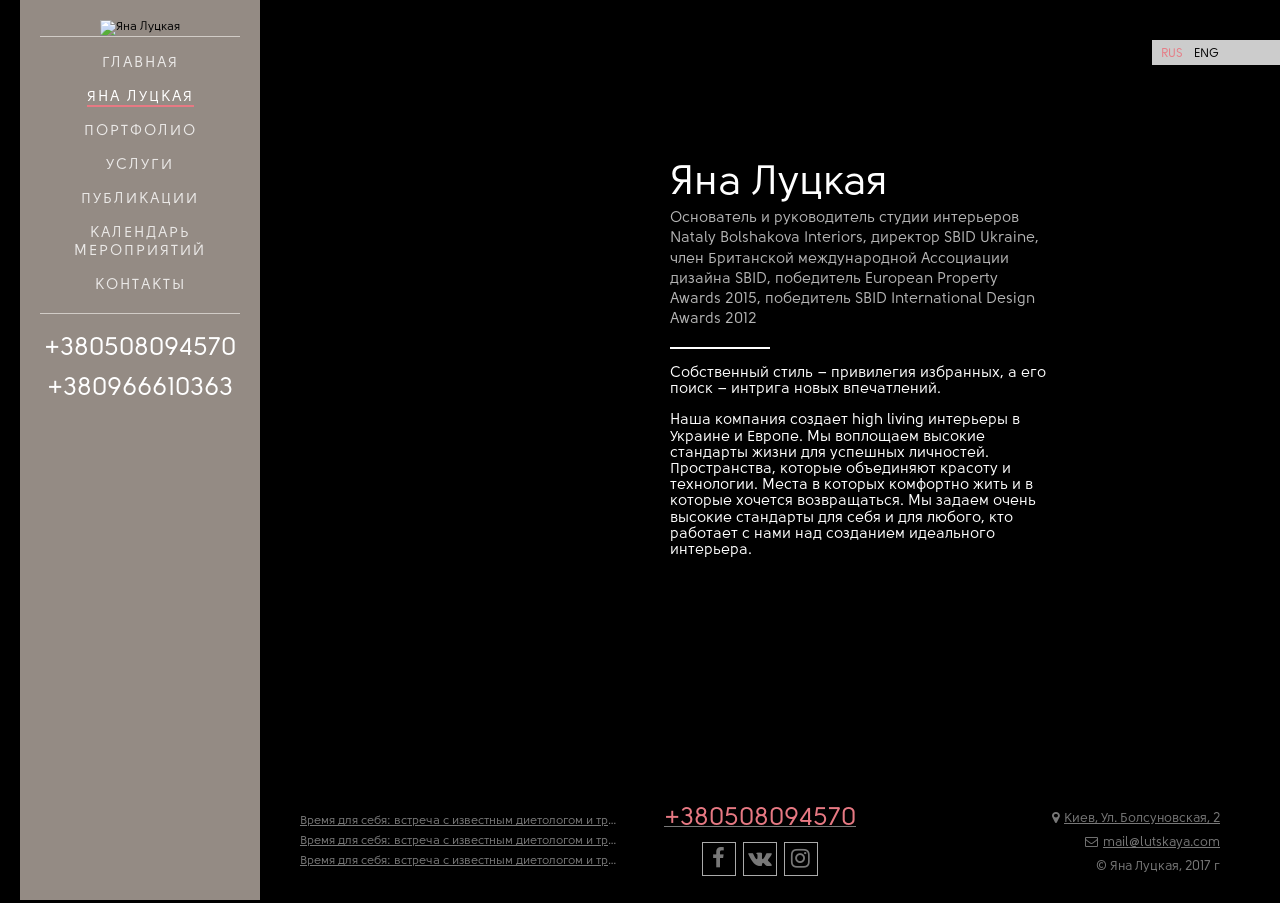
==== commit 51543e7f: "make all page without portfolio-item and adaptive" ====
--- a/app/about.html
+++ b/app/about.html
@@ -31,8 +31,8 @@
 	<div class="sidebar-menu">
 		<a href="index.html"><img src="/img/frontend/logo.png" alt="Яна Луцкая" class="logo"></a>
 		<ul class="menu">
-			<li class="menu-item"><a class="active" href="index.html">главная</a></li>
-			<li class="menu-item"><a href="about.html">яна луцкая</a></li>
+			<li class="menu-item"><a href="index.html">главная</a></li>
+			<li class="menu-item"><a class="active" href="about.html">яна луцкая</a></li>
 			<li class="menu-item"><a href="portfolio.html">портфолио</a></li>
 			<li class="menu-item"><a href="services.html">услуги</a></li>
 			<li class="menu-item"><a href="publication.html">публикации</a></li>
@@ -65,9 +65,9 @@
 		<div class="wrapper">
 			<div class="news">
 				<ul class="news-list">
-					<li><a href="#">Время для себя: встреча с известным диетологом и тренером Линой Вертагус</a></li>
-					<li><a href="#">Время для себя: встреча с известным диетологом и тренером Линой Вертагус</a></li>
-					<li><a href="#">Время для себя: встреча с известным диетологом и тренером Линой Вертагус</a></li>
+					<li><a href="calendar-item.html">Время для себя: встреча с известным диетологом и тренером Линой Вертагус</a></li>
+					<li><a href="calendar-item.html">Время для себя: встреча с известным диетологом и тренером Линой Вертагус</a></li>
+					<li><a href="calendar-item.html">Время для себя: встреча с известным диетологом и тренером Линой Вертагус</a></li>
 				</ul>
 			</div>
 			<div class="contacts">
--- a/app/css/main.css
+++ b/app/css/main.css
@@ -516,13 +516,16 @@
     font-size: 15px;
     color: #000; }
 
-.section-portfolio {
+.section-portfolio,
+.calendar-section,
+.section-publication,
+.calendar-item-page-section {
   width: 100%;
   background-color: #f4f4f4;
   padding: 40px 50px 40px 300px; }
 
 .portfolio-item {
-  width: 30%;
+  width: 31%;
   float: left;
   margin-right: 20px;
   margin-bottom: 20px; }
@@ -561,6 +564,170 @@
     -webkit-transition: all .5s ease;
     transition: all .5s ease; }
 
+.calendar-section {
+  padding-top: 20px; }
+
+.bg-img {
+  position: absolute;
+  width: 100%;
+  height: 100%;
+  top: 0;
+  left: 0;
+  background-color: transparent;
+  -webkit-transition: all .5s ease;
+  transition: all .5s ease; }
+
+.calendar-item {
+  width: 31%;
+  margin: 10px;
+  -webkit-box-shadow: #8b8b8b 1px 1px 3px 2px;
+          box-shadow: #8b8b8b 1px 1px 3px 2px; }
+  .calendar-item a {
+    position: relative;
+    display: block; }
+    .calendar-item a:hover .bg-img {
+      background-color: rgba(0, 0, 0, 0.25);
+      -webkit-transition: all .5s ease;
+      transition: all .5s ease; }
+  .calendar-item-img {
+    width: 100%;
+    height: auto;
+    opacity: 1;
+    -webkit-transition: all .5s ease;
+    transition: all .5s ease; }
+  .calendar-item-wrap-text {
+    padding: 20px;
+    background-color: #fff; }
+    .calendar-item-wrap-text p {
+      font-size: 13px; }
+  .calendar-item-title a {
+    display: block;
+    font-size: 18px;
+    line-height: 23px;
+    margin-bottom: 12px;
+    color: #000000;
+    -webkit-transition: all .5s ease;
+    transition: all .5s ease; }
+    .calendar-item-title a:hover {
+      color: #e77983;
+      -webkit-transition: all .5s ease;
+      transition: all .5s ease; }
+  .calendar-item-date {
+    color: #6c6c6c;
+    margin-top: 20px; }
+
+.publication-item {
+  float: left;
+  width: 23%;
+  margin-right: 10px;
+  margin-bottom: 10px; }
+  .publication-item-link {
+    display: block;
+    position: relative; }
+    .publication-item-link:hover .publication-item-title {
+      background-color: rgba(0, 0, 0, 0.5);
+      color: #ffffff;
+      opacity: 1;
+      font-size: 18px;
+      -webkit-transition: all .5s ease;
+      transition: all .5s ease; }
+  .publication-item-img {
+    width: 100%;
+    height: auto; }
+  .publication-item-title {
+    position: absolute;
+    width: 100%;
+    height: 100%;
+    top: 0;
+    left: 0;
+    padding-top: 60%;
+    background-color: transparent;
+    color: #ffffff;
+    opacity: 0;
+    text-align: center;
+    font-size: 18px;
+    -webkit-transition: all .5s ease;
+    transition: all .5s ease; }
+
+.calendar-item-page-wrap {
+  width: 100%;
+  background-color: #ffffff;
+  min-height: 600px; }
+
+.calendar-item-page-img {
+  width: 100%;
+  height: 450px;
+  position: relative;
+  background-size: cover; }
+
+.calendar-item-page-title {
+  font-size: 58px;
+  font-weight: 700;
+  line-height: 60px;
+  margin: 60px 28px 40px; }
+
+.calendar-item-page-description {
+  padding: 0 28px; }
+  .calendar-item-page-description p {
+    margin-bottom: 25px;
+    margin-top: 5px;
+    font-size: 17px;
+    line-height: 34px;
+    letter-spacing: .6px; }
+  .calendar-item-page-description img {
+    width: -webkit-calc(100% + 56px);
+    width: calc(100% + 56px);
+    margin-left: -28px;
+    margin-right: -28px; }
+
+.calendar-item-slide {
+  position: relative;
+  width: 100%;
+  background-size: cover;
+  height: 600px; }
+
+.calendar-item-page-wrap-footer {
+  border-top: 2px solid;
+  margin: 66px 30px 45px;
+  padding: 45px 0; }
+
+span.text {
+  line-height: 34px;
+  vertical-align: top;
+  font-size: 18px;
+  font-style: normal;
+  margin-right: 13px; }
+
+.social-share a {
+  border: 1px solid #aaa;
+  color: #aaaaaa;
+  width: 34px;
+  height: 34px;
+  margin: 0 4px 0 3px;
+  display: inline-block;
+  text-align: center;
+  -webkit-transition: all .5s ease;
+  transition: all .5s ease; }
+  .social-share a .fa {
+    font-size: 22px;
+    padding-top: 4px; }
+  .social-share a:hover {
+    color: #e77983;
+    border: 1px solid #e77983;
+    -webkit-transition: all .5s ease;
+    transition: all .5s ease; }
+
+.social-share-on-img {
+  position: absolute;
+  right: 10px;
+  bottom: 10px; }
+  .social-share-on-img a {
+    border: 1px solid #fff;
+    color: #fff; }
+
+.more-calendar {
+  background-color: #f4f4f4; }
+
 /*******************************/
 .owl-prev,
 .owl-next {
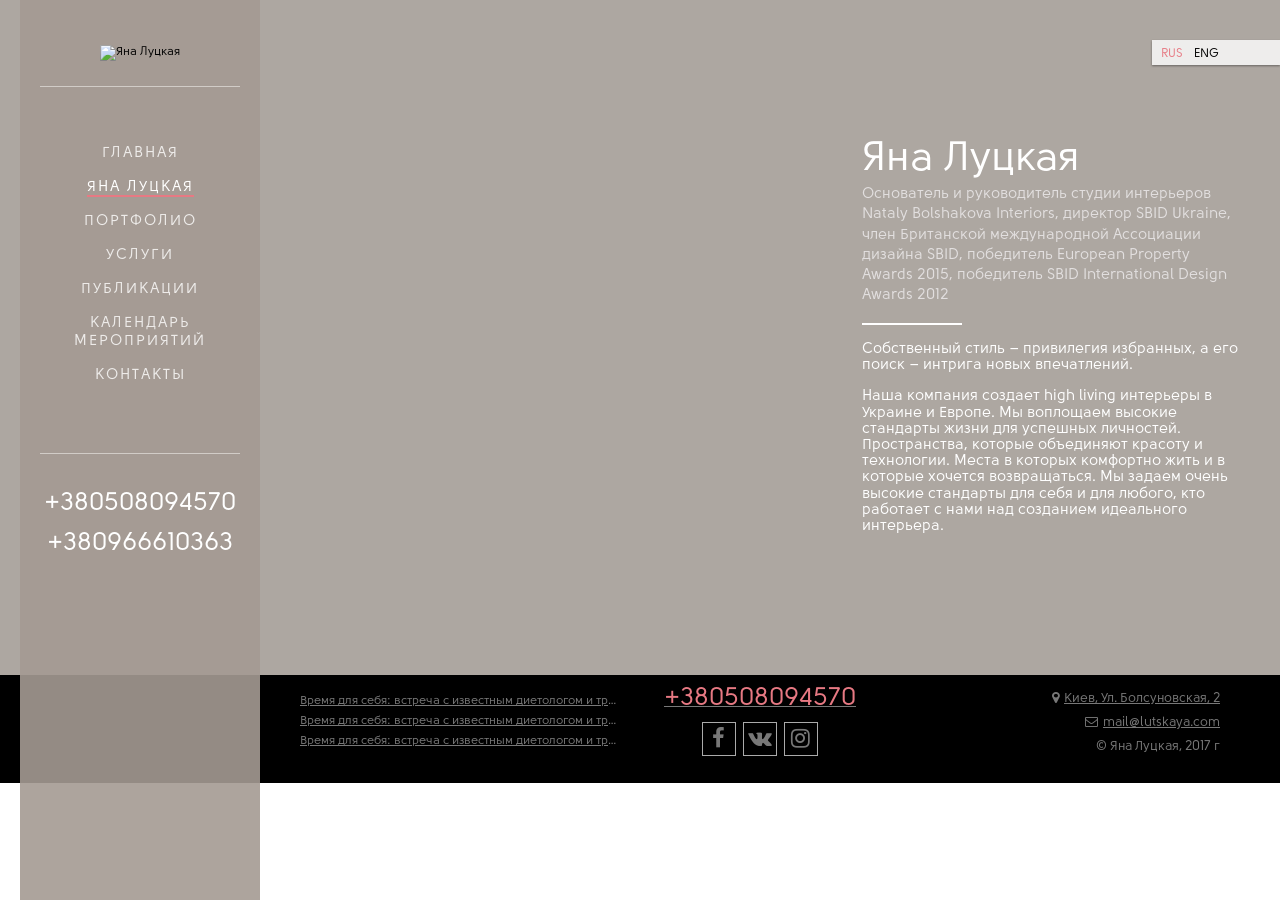
==== commit 89d64db8: "make all page adaptive" ====
--- a/app/about.html
+++ b/app/about.html
@@ -44,12 +44,14 @@
 			<li class="phones-item"><a href="tel:+380966610363">+380966610363</a></li>
 		</ul>
 	</div>
+	<div class="button-menu"><div class="menu-i icon"></div>MENU</div>
+
 	<ul class="langs">
 		<li class="lang-item"><a class="active" href="#">rus</a></li>
 		<li class="lang-item"><a href="#">eng</a></li>
 	</ul>
 
-	<div class="about-section page-about-section" style="background-image: url('/img/frontend/about.jpg');">
+	<div class="about-section page-about-section" style="background-image: url('/img/frontend/lutskaya.jpg');">
 		<div class="description-wrap">
 			<h2 class="about-title"> Яна Луцкая</h2>
 			<p class="subtitle">О​снователь и руководитель студии интерьеров​ Nataly Bolshakova Interiors​, директор SBID Ukraine​, ​член​ Британской международной Ассоциации дизайна SBID, победитель European Property Awards 2015, победитель SBID International Design Awards 2012</p>
--- a/app/css/main.css
+++ b/app/css/main.css
@@ -63,28 +63,28 @@
   width: calc(50% - 100px); }
 
 .slide-title {
-  text-shadow: 0 1px 4px rgba(0, 0, 0, 0.3);
+  position: relative;
   color: #fff;
   letter-spacing: .1px;
-  position: relative;
   font-size: 34px;
-  font-family: 'SolomonSansLight', sans-serif; }
+  font-family: 'SolomonSansLight', sans-serif;
+  text-shadow: 0 1px 4px rgba(0, 0, 0, 0.3); }
 
 .langs {
-  width: 128px;
   position: absolute;
   right: 0;
   top: 40px;
+  width: 128px;
   height: 25px;
-  line-height: 28px;
-  overflow: hidden;
-  text-align: left;
   padding: 0 0 0 9px;
+  background: rgba(255, 255, 255, 0.8);
   -webkit-box-shadow: 0 1px 2px 0 rgba(2, 3, 3, 0.4);
           box-shadow: 0 1px 2px 0 rgba(2, 3, 3, 0.4);
   font-size: 12px;
+  line-height: 28px;
+  text-align: left;
   text-transform: uppercase;
-  background: rgba(255, 255, 255, 0.8);
+  overflow: hidden;
   z-index: 5;
   -webkit-transition: all .6s ease;
   transition: all .6s ease; }
@@ -93,8 +93,8 @@
   float: left; }
 
 .lang-item a, .lang-item a:visited {
-  font-size: 12px;
-  margin-right: 11px; }
+  margin-right: 11px;
+  font-size: 12px; }
 
 .lang-item:hover,
 .lang-item a.active {
@@ -108,6 +108,7 @@
   transition: all .5s ease; }
 
 .sidebar-menu {
+  display: block;
   position: fixed;
   top: 0;
   left: 20px;
@@ -116,10 +117,15 @@
   padding: 20px 20px 0;
   background-color: rgba(165, 155, 147, 0.9);
   text-align: center;
-  z-index: 555; }
+  z-index: 555;
+  -webkit-transition: all .5s ease;
+  transition: all .5s ease; }
 
 .logo {
   width: 50%; }
+
+.button-menu {
+  display: none; }
 
 .menu {
   border-top: 1px solid #d1ccc7;
@@ -127,15 +133,15 @@
 
 .menu-item {
   padding: 8px 0;
-  text-align: center;
   font-size: 15px;
   font-family: 'SolomonSansNormal', sans-serif;
-  letter-spacing: 2px; }
+  letter-spacing: 2px;
+  text-align: center; }
 
 .menu-item a {
-  text-transform: uppercase;
   border-bottom: 2px solid rgba(231, 121, 131, 0);
   color: rgba(255, 255, 255, 0.8);
+  text-transform: uppercase;
   -webkit-transition: all .5s ease;
   transition: all .5s ease; }
 
@@ -145,8 +151,8 @@
 
 .phones-item {
   padding-top: 10px;
+  color: #fff;
   font-size: 25px;
-  color: #fff;
   -webkit-transition: all .5s ease;
   transition: all .5s ease; }
 
@@ -159,12 +165,12 @@
   position: absolute;
   bottom: 20px;
   left: 50%;
-  margin-left: -28px;
   width: 57px;
   height: 57px;
+  margin-left: -28px;
   border: 1px solid #fff;
+  color: #fff;
   font-size: 45px;
-  color: #fff;
   line-height: 52px;
   text-align: center;
   z-index: 5; }
@@ -197,17 +203,22 @@
 .about-section {
   position: relative;
   height: 700px;
-  font-style: normal;
-  background-color: #000;
+  min-height: 500px;
+  background-color: #ada7a1;
   background-repeat: no-repeat;
-  background-position: 20% 10%;
-  background-size: cover;
+  background-position: 260px 40%;
+  background-size: 500px auto;
   color: #fff;
-  min-height: 500px; }
+  font-style: normal; }
+
+.page-about-section {
+  height: 675px;
+  background-size: 450px auto;
+  background-position: 260px 10%; }
 
 .description-wrap {
   position: absolute;
-  left: 50%;
+  right: 3%;
   top: 20%;
   width: 380px;
   margin-left: 30px;
@@ -218,8 +229,8 @@
   font-size: 15px; }
 
 .description-wrap a {
+  padding-left: 10px;
   font-size: 45px;
-  padding-left: 10px;
   -webkit-transition: all .5s ease;
   transition: all .5s ease; }
 
@@ -235,20 +246,20 @@
 .hr-1 {
   height: 0;
   width: 100px;
+  margin: 1.4em 0;
   border: none;
-  border-top: 2px solid #fff;
-  margin: 1.4em 0; }
+  border-top: 2px solid #fff; }
 
 .subtitle {
-  line-height: 135%;
-  color: #b5b5b5;
+  margin-bottom: 20px;
+  color: #e2dfdf;
   font-size: 14px;
-  margin-bottom: 20px; }
+  line-height: 135%; }
 
 .footer {
   padding-bottom: 20px;
+  background-color: black;
   font-size: 13px;
-  background-color: black;
   overflow: hidden;
   text-decoration: none; }
 
@@ -258,9 +269,9 @@
 
 .footer .news {
   float: left;
-  line-height: 100%;
   max-width: 320px;
-  font-size: 12px; }
+  font-size: 12px;
+  line-height: 100%; }
 
 .footer ul {
   margin-top: 20px; }
@@ -295,16 +306,16 @@
   margin-right: 5px; }
 
 .footer .center {
-  text-align: center;
   width: 280px;
-  margin: 0 auto; }
+  margin: 0 auto;
+  text-align: center; }
 
 .footer .phone {
   padding-top: 9px; }
 
 .footer .phone a {
+  color: #e77983;
   font-size: 25px;
-  color: #e77983;
   text-decoration: none;
   -webkit-transition: opacity .3s ease;
   transition: opacity .3s ease; }
@@ -315,36 +326,36 @@
   transition: opacity .3s ease; }
 
 .footer .social {
-  padding-top: 8px;
-  margin: 0 auto; }
+  margin: 0 auto;
+  padding-top: 8px; }
 
 .social a {
-  border: 1px solid #aaa;
+  display: block;
+  float: left;
   width: 34px;
   height: 34px;
-  text-align: center;
   margin: 0 4px 0 3px;
-  display: block;
-  float: left; }
+  border: 1px solid #aaa;
+  text-align: center; }
 
 .social a:hover {
   border: 1px solid #e77983; }
 
 .social .fa {
-  font-size: 22px;
+  margin-right: 0;
   padding-top: 4px;
-  margin-right: 0; }
+  font-size: 22px; }
 
 .static-gallery {
-  background-color: #f4f4f4;
-  padding: 40px 50px 40px 300px; }
+  padding: 40px 50px 40px 300px;
+  background-color: #f4f4f4; }
 
 .more {
   padding: 50px 0; }
 
 .more_portfolio {
-  background-color: #fff;
-  padding-left: 300px; }
+  padding-left: 300px;
+  background-color: #fff; }
 
 .more-portfolio-link {
   display: block;
@@ -352,27 +363,27 @@
   height: 52px;
   margin: 0 auto;
   border: 1px solid #000;
+  color: #000;
+  font-family: "SolomonSansNormal",sans-serif;
+  font-size: 16px;
   line-height: 52px;
   text-decoration: none;
   text-align: center;
-  font-family: "SolomonSansNormal",sans-serif;
-  font-size: 16px;
-  color: #000;
   -webkit-transition: all .5s ease;
   transition: all .5s ease; }
 
 .more-portfolio-link:hover {
+  border: 1px solid #e77983;
   color: #e77983;
-  border: 1px solid #e77983;
   -webkit-transition: all .5s ease;
   transition: all .5s ease; }
 
 .more-portfolio-link .fa {
   display: block;
   float: right;
-  font-size: 30px;
   margin-right: 30px;
-  padding-top: 8px; }
+  padding-top: 8px;
+  font-size: 30px; }
 
 .services-section {
   padding: 15px 40px 15px 300px;
@@ -381,18 +392,18 @@
 .service-item {
   width: 100%;
   height: 600px;
-  margin-bottom: 15px;
+  margin-bottom: 30px;
   background-color: #fff; }
 
 .service-item-description-wrap {
+  float: left;
   width: 442px;
-  float: left;
   padding: 40px; }
 
 .service-item-name {
+  color: #000000;
   font-size: 32px;
-  font-weight: bold;
-  color: #000000; }
+  font-weight: bold; }
 
 hr {
   height: 0;
@@ -402,25 +413,25 @@
   border-top: 2px solid #000; }
 
 .service-item-description h3 {
-  font-size: 15px;
   margin-top: 28px;
   margin-bottom: 27px;
   color: #000000;
+  font-size: 15px;
   font-weight: bold; }
 
 .service-item-description p {
+  margin-bottom: 20px;
+  color: #000000;
   font-size: 14px;
-  margin-bottom: 20px;
-  line-height: 20px;
-  color: #000000; }
+  line-height: 20px; }
 
 .services-content-link {
   border-bottom: 1px dashed #000;
-  line-height: 28px;
-  cursor: pointer;
   color: #000000;
   font-size: 15px;
   font-weight: bold;
+  line-height: 28px;
+  cursor: pointer;
   -webkit-transition: all .5s ease;
   transition: all .5s ease; }
 
@@ -432,9 +443,9 @@
   transition: all .5s ease; }
 
 .service-item-img {
+  float: left;
   width: -webkit-calc(100% - 442px);
   width: calc(100% - 442px);
-  float: left;
   height: 100%;
   background-size: cover; }
 
@@ -442,18 +453,18 @@
   float: right; }
 
 .service-item-img ul li {
+  position: relative;
   padding: 0 10px 10px 29px;
-  position: relative;
-  font-size: 14px;
-  color: #000000; }
+  color: #000000;
+  font-size: 14px; }
 
 .service-item-img ul li:before {
   position: absolute;
+  left: 10px;
+  top: 6px;
   content: '';
   width: 4px;
   height: 4px;
-  left: 10px;
-  top: 6px;
   background-color: #e77983; }
 
 .services-content {
@@ -480,21 +491,22 @@
 
 .contact-section {
   position: relative;
-  background-size: cover; }
+  background-size: cover;
+  background-color: rgba(162, 153, 145, 0.85); }
 
 .contact-info {
+  position: absolute;
+  top: 50%;
+  right: 65px;
   width: 481px;
   height: 289px;
-  position: absolute;
-  top: 50%;
-  right: 65px;
   padding: 36px 25px;
   margin-top: -117px;
-  background-color: #fff;
-  z-index: 1;
+  background-color: rgba(255, 255, 255, 0.85);
+  -webkit-box-shadow: 0 0 5px 0 rgba(0, 0, 0, 0.3);
+          box-shadow: 0 0 5px 0 rgba(0, 0, 0, 0.3);
   font-style: normal;
-  -webkit-box-shadow: 0 0 5px 0 rgba(0, 0, 0, 0.3);
-          box-shadow: 0 0 5px 0 rgba(0, 0, 0, 0.3); }
+  z-index: 1; }
   .contact-info h4 {
     font-size: 20px;
     font-weight: 400; }
@@ -508,24 +520,24 @@
     display: inline-block;
     margin-top: 5px;
     color: #e77983;
-    text-decoration: none;
+    font-family: "Verdana", sans-serif;
     font-size: 18px;
-    font-family: "Verdana", sans-serif; }
+    text-decoration: none; }
   .contact-info .email {
     margin-top: 15px;
-    font-size: 15px;
-    color: #000; }
+    color: #000;
+    font-size: 15px; }
 
 .section-portfolio,
 .calendar-section,
 .section-publication,
 .calendar-item-page-section {
   width: 100%;
-  background-color: #f4f4f4;
-  padding: 40px 50px 40px 300px; }
+  padding: 40px 50px 40px 300px;
+  background-color: #f4f4f4; }
 
 .portfolio-item {
-  width: 31%;
+  width: 30%;
   float: left;
   margin-right: 20px;
   margin-bottom: 20px; }
@@ -540,21 +552,21 @@
       transition: all .5s ease; }
   .portfolio-item-wrap-title {
     height: 66px;
-    background-color: #fff;
-    padding: 0 20px; }
+    padding: 0 20px;
+    background-color: #fff; }
   .portfolio-item-title {
     display: block;
+    padding-top: 16px;
     font-size: 18px;
-    padding-top: 16px;
-    white-space: nowrap;
     text-overflow: ellipsis;
     overflow: hidden;
+    white-space: nowrap;
     -webkit-transition: all .5s ease;
     transition: all .5s ease; }
   .portfolio-item-year {
+    padding-top: 2px;
     font-style: italic;
-    font-size: 13px;
-    padding-top: 2px; }
+    font-size: 13px; }
   .portfolio-item a:hover .portfolio-item-title {
     color: #e77983;
     -webkit-transition: all .5s ease;
@@ -569,10 +581,10 @@
 
 .bg-img {
   position: absolute;
+  top: 0;
+  left: 0;
   width: 100%;
   height: 100%;
-  top: 0;
-  left: 0;
   background-color: transparent;
   -webkit-transition: all .5s ease;
   transition: all .5s ease; }
@@ -602,10 +614,10 @@
       font-size: 13px; }
   .calendar-item-title a {
     display: block;
+    margin-bottom: 12px;
+    color: #000000;
     font-size: 18px;
     line-height: 23px;
-    margin-bottom: 12px;
-    color: #000000;
     -webkit-transition: all .5s ease;
     transition: all .5s ease; }
     .calendar-item-title a:hover {
@@ -613,12 +625,12 @@
       -webkit-transition: all .5s ease;
       transition: all .5s ease; }
   .calendar-item-date {
-    color: #6c6c6c;
-    margin-top: 20px; }
+    margin-top: 20px;
+    color: #6c6c6c; }
 
 .publication-item {
   float: left;
-  width: 23%;
+  width: 22%;
   margin-right: 10px;
   margin-bottom: 10px; }
   .publication-item-link {
@@ -627,8 +639,8 @@
     .publication-item-link:hover .publication-item-title {
       background-color: rgba(0, 0, 0, 0.5);
       color: #ffffff;
+      font-size: 18px;
       opacity: 1;
-      font-size: 18px;
       -webkit-transition: all .5s ease;
       transition: all .5s ease; }
   .publication-item-img {
@@ -636,35 +648,35 @@
     height: auto; }
   .publication-item-title {
     position: absolute;
-    width: 100%;
-    height: 100%;
     top: 0;
     left: 0;
+    width: 100%;
+    height: 100%;
     padding-top: 60%;
     background-color: transparent;
     color: #ffffff;
+    font-size: 18px;
+    text-align: center;
     opacity: 0;
-    text-align: center;
-    font-size: 18px;
     -webkit-transition: all .5s ease;
     transition: all .5s ease; }
 
 .calendar-item-page-wrap {
   width: 100%;
-  background-color: #ffffff;
-  min-height: 600px; }
+  min-height: 600px;
+  background-color: #ffffff; }
 
 .calendar-item-page-img {
+  position: relative;
   width: 100%;
   height: 450px;
-  position: relative;
   background-size: cover; }
 
 .calendar-item-page-title {
+  margin: 60px 28px 40px;
   font-size: 58px;
   font-weight: 700;
-  line-height: 60px;
-  margin: 60px 28px 40px; }
+  line-height: 60px; }
 
 .calendar-item-page-description {
   padding: 0 28px; }
@@ -683,37 +695,37 @@
 .calendar-item-slide {
   position: relative;
   width: 100%;
-  background-size: cover;
-  height: 600px; }
+  height: 600px;
+  background-size: cover; }
 
 .calendar-item-page-wrap-footer {
-  border-top: 2px solid;
   margin: 66px 30px 45px;
-  padding: 45px 0; }
+  padding: 45px 0;
+  border-top: 2px solid; }
 
 span.text {
-  line-height: 34px;
-  vertical-align: top;
+  margin-right: 13px;
   font-size: 18px;
   font-style: normal;
-  margin-right: 13px; }
+  line-height: 34px;
+  vertical-align: top; }
 
 .social-share a {
-  border: 1px solid #aaa;
-  color: #aaaaaa;
+  display: inline-block;
   width: 34px;
   height: 34px;
   margin: 0 4px 0 3px;
-  display: inline-block;
+  border: 1px solid #aaa;
+  color: #aaaaaa;
   text-align: center;
   -webkit-transition: all .5s ease;
   transition: all .5s ease; }
   .social-share a .fa {
-    font-size: 22px;
-    padding-top: 4px; }
+    padding-top: 4px;
+    font-size: 22px; }
   .social-share a:hover {
+    border: 1px solid #e77983;
     color: #e77983;
-    border: 1px solid #e77983;
     -webkit-transition: all .5s ease;
     transition: all .5s ease; }
 
@@ -728,19 +740,161 @@
 .more-calendar {
   background-color: #f4f4f4; }
 
+.first-img {
+  display: inline-block;
+  height: 700px;
+  width: 500px;
+  margin-left: 260px;
+  background-size: 500px auto;
+  background-repeat: no-repeat; }
+
+.second-img {
+  display: inline-block;
+  width: 35%;
+  height: 700px;
+  background-size: 50%;
+  background-position: center;
+  background-repeat: no-repeat; }
+
+.portfolio-item-main {
+  position: relative;
+  width: 100%;
+  text-align: center;
+  background-size: cover; }
+  .portfolio-item-main:after {
+    position: absolute;
+    top: 0;
+    left: 0;
+    width: 100%;
+    height: 100%;
+    content: '';
+    background-color: rgba(0, 0, 0, 0.4);
+    z-index: 1; }
+  .portfolio-item-main .text {
+    display: inline-block;
+    position: relative;
+    top: 50%;
+    height: 125px;
+    margin-top: -63px;
+    color: #fff;
+    z-index: 2; }
+    .portfolio-item-main .text h1 {
+      margin: 0;
+      font-size: 45px; }
+    .portfolio-item-main .text hr {
+      height: 0;
+      width: 100px;
+      margin: 1.4em 0;
+      border: none;
+      border-top: 2px solid #fff; }
+    .portfolio-item-main .text p {
+      color: #fff;
+      font-size: 20px;
+      text-align: left; }
+
+.share-btn {
+  position: absolute;
+  top: 147px;
+  right: 16px;
+  width: 57px;
+  height: 57px;
+  margin-left: -28px;
+  border: 1px solid #fff;
+  color: #ffffff;
+  text-align: center;
+  cursor: pointer;
+  z-index: 2;
+  -webkit-transition: all .5s;
+  transition: all .5s; }
+  .share-btn .fa {
+    padding-top: 15px;
+    font-size: 24px; }
+  .share-btn:hover {
+    border: 1px solid #e77983;
+    color: #e77983;
+    -webkit-transition: all .5s;
+    transition: all .5s; }
+
+.close.icon:after {
+  position: absolute;
+  top: 10px;
+  width: 21px;
+  height: 2px;
+  content: '';
+  background-color: currentColor;
+  -webkit-transform: rotate(45deg);
+      -ms-transform: rotate(45deg);
+          transform: rotate(45deg); }
+
+.close.icon:before {
+  position: absolute;
+  top: 10px;
+  width: 21px;
+  height: 2px;
+  content: '';
+  background-color: currentColor;
+  -webkit-transform: rotate(-45deg);
+      -ms-transform: rotate(-45deg);
+          transform: rotate(-45deg); }
+
+.close.icon {
+  position: absolute;
+  left: 50%;
+  width: 21px;
+  height: 21px;
+  color: #fff;
+  margin-top: -2px;
+  margin-left: -70px;
+  z-index: 99; }
+
+.menu-i.icon:after {
+  position: absolute;
+  top: 5px;
+  left: 0;
+  width: 17px;
+  height: 2px;
+  content: '';
+  background-color: currentColor; }
+
+.menu-i.icon:before {
+  position: absolute;
+  top: -5px;
+  left: 0;
+  width: 17px;
+  height: 2px;
+  content: '';
+  background-color: currentColor; }
+
+.menu-i.icon {
+  position: absolute;
+  left: 50%;
+  width: 17px;
+  height: 2px;
+  margin-left: -55px;
+  margin-top: 7px;
+  background-color: currentColor;
+  color: #fff;
+  z-index: 99; }
+
+.icon,
+.icon:before,
+.icon:after {
+  -webkit-transition: all 0.8s ease;
+  transition: all 0.8s ease; }
+
 /*******************************/
 .owl-prev,
 .owl-next {
-  z-index: 2;
-  position: absolute;
+  position: absolute;
+  top: 50%;
   width: 57px;
   height: 57px;
+  margin-top: -37px;
   border: 1px solid #fff;
-  top: 50%;
+  color: #fff;
   font-size: 45px;
-  color: #fff;
   line-height: 52px;
-  margin-top: -37px;
+  z-index: 2;
   -webkit-transition: all .3s ease;
   transition: all .3s ease; }
 
@@ -762,7 +916,7 @@
   background-color: rgba(231, 121, 131, 0.2) !important; }
 
 /*==========  Desktop First Method  ==========*/
-@media only screen and (min-width: 1400px) {
+@media only screen and (min-height: 800px) and (min-width: 1201px) {
   .logo {
     width: 70%;
     margin: 25px 0; }
@@ -772,36 +926,270 @@
     padding-top: 25px;
     margin-top: 50px; } }
 
+@media only screen and (min-width: 1400px) {
+  .description-wrap {
+    right: 10%; } }
+
 /* Large Devices, Wide Screens */
+@media only screen and (max-width: 1200px) {
+  .sidebar-menu {
+    position: fixed;
+    top: 0;
+    left: 0;
+    width: 100%;
+    height: auto;
+    padding: 5px 20px;
+    background-color: rgba(165, 155, 147, 0.9);
+    text-align: left;
+    z-index: 555; }
+  .logo {
+    width: 25px; }
+  .menu {
+    float: right;
+    padding: 20px 0 0 0;
+    border: none; }
+  .menu-item {
+    display: inline-block;
+    margin-left: 10px;
+    padding: 0;
+    font-size: 13px;
+    letter-spacing: initial; }
+  .phones {
+    margin-top: -55px;
+    margin-left: 40px;
+    padding: 5px 0;
+    border-top: none; }
+  .phones-item {
+    padding-top: 0;
+    color: #fff;
+    font-size: 18px; }
+  .langs {
+    top: 70px; }
+  .slide-title_wrap {
+    top: 100px;
+    left: 10%;
+    width: 80%; }
+  .description-wrap {
+    right: 9%; }
+  .about-section {
+    background-position: 0 40%; }
+  .static-gallery {
+    padding: 40px 50px; }
+  .more_portfolio {
+    padding-left: 0; }
+  .footer .wrapper {
+    padding-left: 60px; }
+  .section-portfolio,
+  .calendar-section,
+  .section-publication,
+  .calendar-item-page-section {
+    padding: 80px 20px 40px 50px; }
+  .services-section {
+    padding: 80px 20px 40px; }
+  .portfolio-item {
+    width: 47%; }
+  .publication-item {
+    width: 30%; }
+  .first-img {
+    width: 63%;
+    margin-left: 0; } }
+
 /* Medium Devices, Desktops */
+@media only screen and (max-width: 992px) {
+  .logo {
+    width: 20px; }
+  .menu-item {
+    display: inline-block;
+    padding: 0;
+    margin-left: 5px;
+    font-size: 11px;
+    letter-spacing: initial; }
+  .phones {
+    margin-top: -45px; }
+  .menu {
+    padding-top: 15px; }
+  .phones-item {
+    font-size: 15px; }
+  .langs {
+    top: 60px; }
+  .about-section {
+    background-size: 100%;
+    background-position: 0 10%; }
+  .description-wrap {
+    top: auto;
+    bottom: 5%;
+    width: 80%;
+    text-align: center;
+    text-shadow: 0 0 3px #000; }
+  .hr-1 {
+    margin: 1.4em auto; }
+  .static-gallery {
+    padding: 30px 15px; }
+  .footer .news {
+    display: none; }
+  .footer .center {
+    margin-left: 0;
+    text-align: left; }
+  .footer .social {
+    margin-left: 0; }
+  .service-item-description-wrap {
+    float: none;
+    width: 100%;
+    text-align: center; }
+  .service-item:nth-child(2n) .service-item-description-wrap {
+    float: none; }
+  hr {
+    margin: 25px auto; }
+  .service-item-img {
+    width: 100%;
+    height: inherit;
+    float: none; }
+  .publication-item {
+    width: 44%; }
+  .publication-item-title {
+    background-color: rgba(0, 0, 0, 0.5);
+    opacity: 1; }
+  .calendar-item {
+    width: 47%; }
+  .calendar-item-page-img {
+    height: 400px; }
+  .calendar-item-page-title {
+    margin: 40px 28px 20px;
+    font-size: 38px;
+    font-weight: 700;
+    line-height: 40px; }
+  .contact-info {
+    top: auto;
+    bottom: 30px; } }
+
 /* Small Devices, Tablets */
-/*
-!*Disable Animation on Mobile Devices*!
-.animated
-  !*CSS transitions*!
--o-transition-property: none !important
--moz-transition-property: none !important
--ms-transition-property: none !important
--webkit-transition-property: none !important
-transition-property: none !important
-!*CSS transforms*!
--o-transform: none !important
--moz-transform: none !important
--ms-transform: none !important
--webkit-transform: none !important
-transform: none !important
-!*CSS animations*!
--webkit-animation: none !important
--moz-animation: none !important
--o-animation: none !important
--ms-animation: none !important
-animation: none !important
-*/
+@media only screen and (max-width: 768px) {
+  .phones {
+    position: absolute;
+    top: 0;
+    left: 50%;
+    width: 250px;
+    margin-left: -125px;
+    margin-top: 0;
+    text-align: center; }
+  .phones-item {
+    font-size: 18px; }
+  .menu {
+    float: none;
+    padding-top: 60px; }
+  .menu-item {
+    display: block;
+    width: 100%;
+    margin-left: 0;
+    padding: 5px 0;
+    font-size: 15px;
+    text-align: center;
+    letter-spacing: initial; }
+  .logo {
+    position: absolute;
+    width: 70px; }
+  .sidebar-menu {
+    top: -267px;
+    -webkit-transition: all .5s ease;
+    transition: all .5s ease; }
+  .sidebar-menu.active {
+    top: 0;
+    -webkit-transition: all .5s ease;
+    transition: all .5s ease; }
+  .button-menu {
+    display: block;
+    position: fixed;
+    top: 0;
+    width: 100%;
+    padding: 10px 0;
+    background-color: rgba(165, 155, 147, 0.9);
+    color: #ffffff;
+    font-family: "SolomonSansNormal", sans-serif;
+    font-size: 14px;
+    text-align: center;
+    z-index: 999;
+    -webkit-transition: all .5s ease;
+    transition: all .5s ease; }
+  .button-menu.active {
+    top: 267px;
+    -webkit-transition: all .5s ease;
+    transition: all .5s ease; }
+  .owl-theme .owl-controls {
+    display: none; }
+  .footer .center {
+    width: 100%;
+    margin: 0 auto;
+    text-align: center; }
+  .footer .social {
+    margin: 0 auto; }
+  .footer .contacts {
+    float: none;
+    text-align: center; }
+  .section-portfolio,
+  .calendar-section,
+  .section-publication,
+  .calendar-item-page-section {
+    padding: 60px 20px 10px 20px; }
+  .portfolio-item {
+    width: 100%;
+    margin-right: 0; }
+  .publication-item {
+    width: 42%; }
+  .calendar-item {
+    width: 95%; }
+  .calendar-item-page-img {
+    height: 300px; }
+  .calendar-item-page-title {
+    margin: 20px 10px;
+    font-size: 24px;
+    font-weight: 700;
+    line-height: 28px; }
+  .calendar-item-page-description {
+    padding: 0 10px; }
+  .calendar-item-page-description p {
+    margin-bottom: 15px;
+    font-size: 14px;
+    line-height: 16px; }
+  .calendar-item-page-description img {
+    width: -webkit-calc(100% + 20px);
+    width: calc(100% + 20px);
+    margin-left: -10px;
+    margin-right: -10px; }
+  .calendar-item-slide {
+    height: 300px; }
+  .calendar-item-page-wrap-footer {
+    margin: 26px 35px 15px;
+    padding: 15px 0;
+    border-top: 2px solid; }
+  .first-img {
+    width: 100%;
+    height: 900px;
+    margin-left: 0;
+    background-size: cover;
+    background-position: center 0; }
+  .second-img {
+    display: none; }
+  .contact-info {
+    width: 300px;
+    text-align: center; } }
+
 /* Extra Small Devices, Phones */
-/* Custom, iPhone Retina */
-/*==========  Mobile First Method  ==========*/
-/* Custom, iPhone Retina */
-/* Extra Small Devices, Phones */
-/* Small Devices, Tablets */
-/* Medium Devices, Desktops */
-/* Large Devices, Wide Screens */
+@media only screen and (max-width: 480px) {
+  .about-section {
+    min-height: 900px;
+    background-size: cover;
+    background-position: center; }
+  .service-item-description-wrap {
+    padding: 20px 10px; }
+  .services-content {
+    opacity: 1; }
+  .service-item-img {
+    height: initial;
+    padding: 10px 0; }
+  .publication-item {
+    width: 90%; }
+  .first-img {
+    height: 700px; }
+  .contact-info {
+    left: 50%;
+    margin-left: -150px; } }
